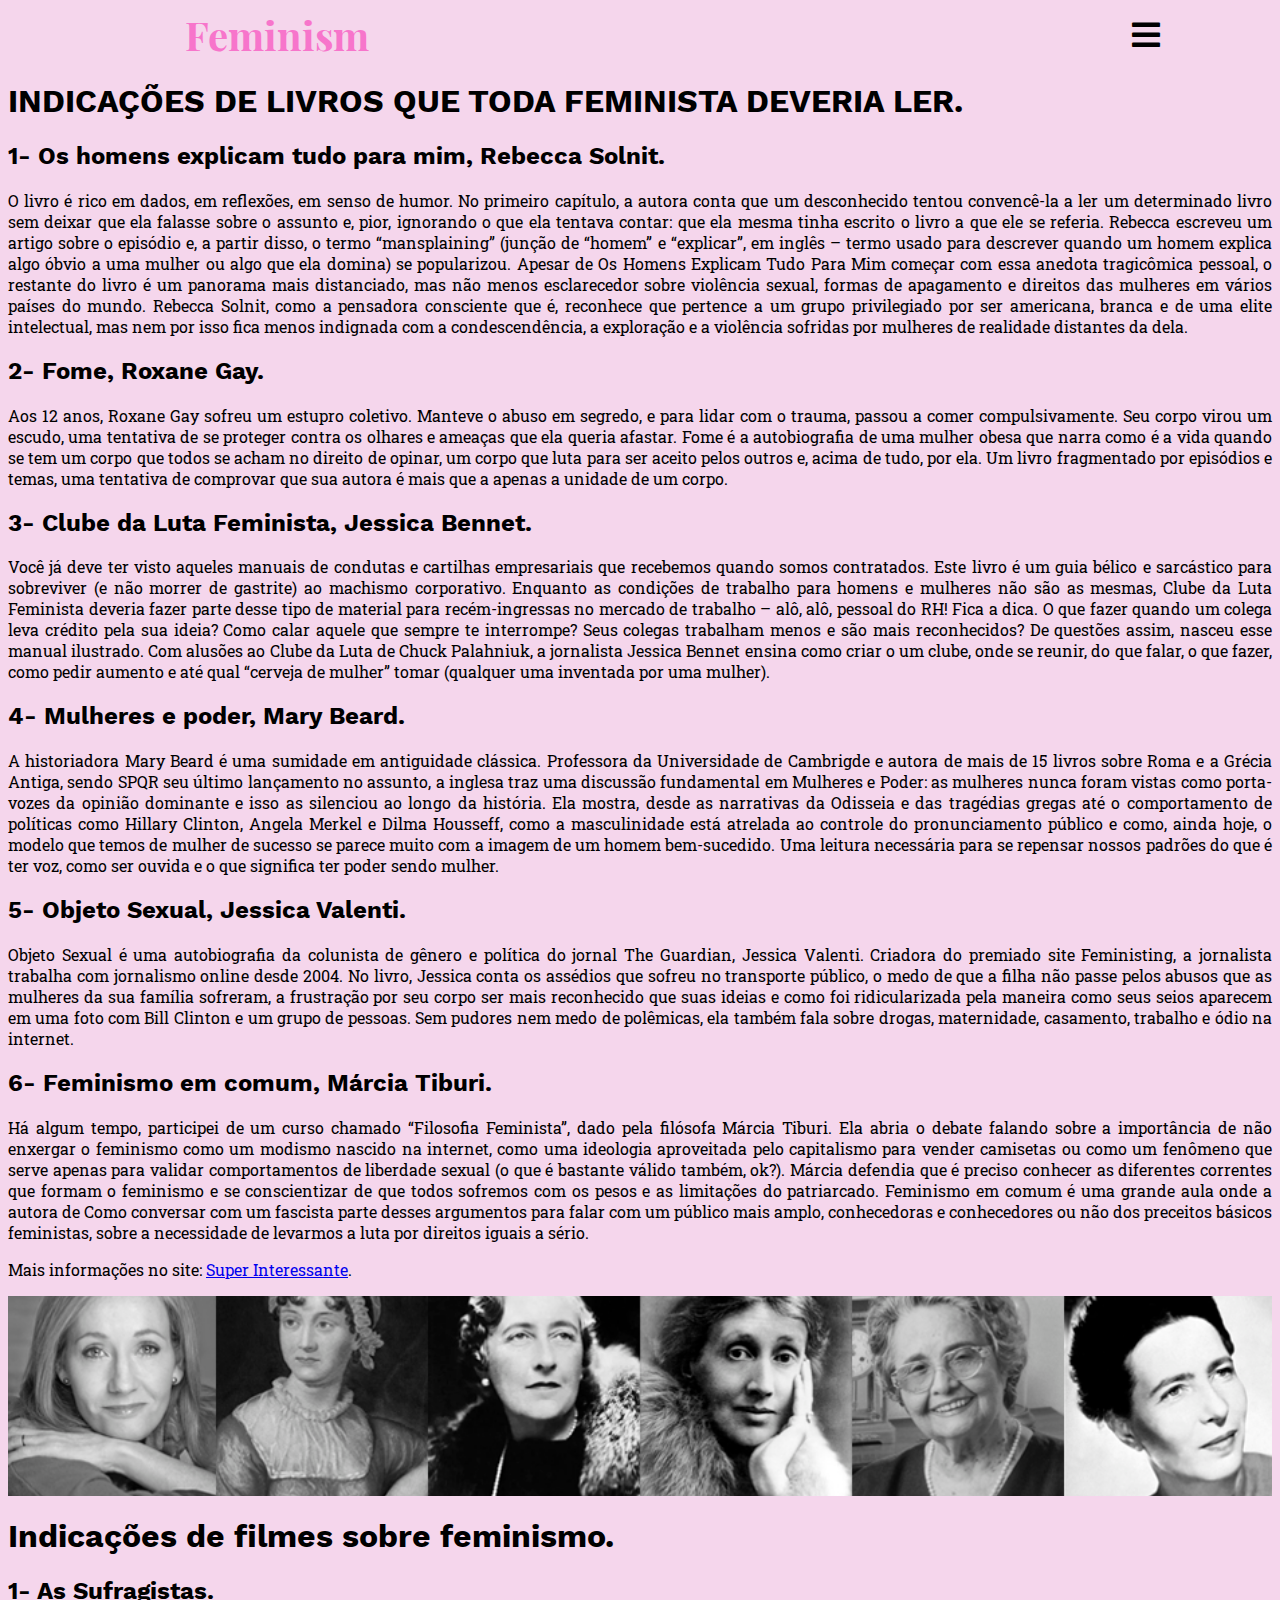
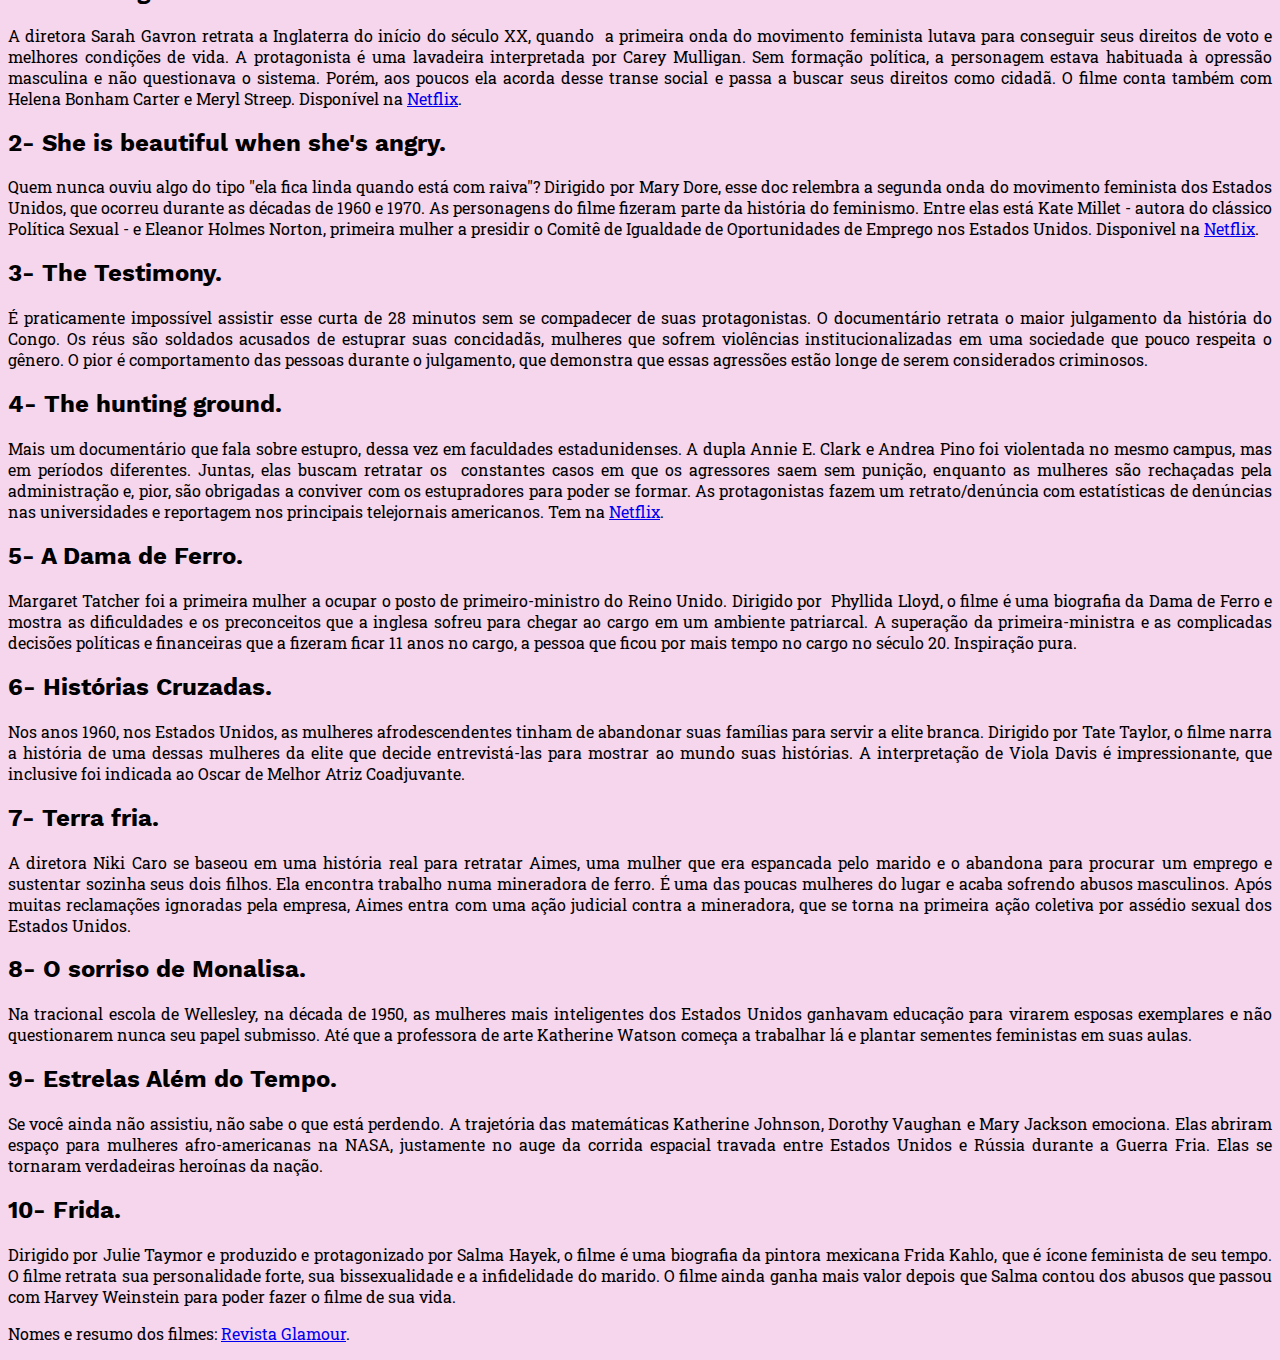
==== Indicações de leituras e filmes.html @ 11e47aba "Envio da página feminism" ====
<!doctype html>
<html lang="pt-br">
    <head> 
    <title>Feminism</title>
    <meta charset="utf-8">
    <meta name="viewport" content="width=device-width,initial-scale=1, user-scalable=no">
    <link rel="icon" href="assets/img/Icon.png">
    <link rel="stylesheet" href="assets/css/Style.css"> 
    <link rel="stylesheet" href="assets/css/all.css"> 
    </head>
    <body>
   <nav>
        <section id="feminism">
            <h1>Feminism</h1>
        </section>
        
        <section id= "efeito">
            <i class="fas fa-2x fa-bars"></i>
        </section>
    
        <section id="boton" class="i image">
            
            <a href="Index.html">Home</a>
            <a href="Sobre.html">Sobre</a>
            <a href="Indicações de leituras e filmes.html">Indicações de leituras e filmes</a> 
            <a href="Notícias.html">Notícias</a>
            <a href="perfis.html">Perfis que você deveria seguir</a>
        </section>
    </nav>
        
        
            

            <section id="textindicacao">
                <h1>INDICAÇÕES DE LIVROS QUE TODA FEMINISTA DEVERIA LER.</h1>
                <h2>
                    1- Os homens explicam tudo para mim, Rebecca Solnit.

                </h2>

                <p>O livro é rico em dados, em reflexões, em senso de humor. 
                    No primeiro capítulo, a autora conta que um desconhecido 
                    tentou convencê-la a ler um determinado livro sem deixar 
                    que ela falasse sobre o assunto e, pior, ignorando o que ela 
                    tentava contar: que ela mesma tinha escrito o livro a que ele
                    se referia. Rebecca escreveu um artigo sobre o episódio e, a 
                    partir disso, o termo “mansplaining” (junção de “homem” e 
                    “explicar”, em inglês – termo usado para descrever quando um 
                    homem explica algo óbvio a uma mulher ou algo que ela domina) 
                    se popularizou. Apesar de Os Homens Explicam Tudo Para Mim 
                    começar com essa anedota tragicômica pessoal, o restante do 
                    livro é um panorama mais distanciado, mas não menos esclarecedor 
                    sobre violência sexual, formas de apagamento e direitos das 
                    mulheres em vários países do mundo. Rebecca Solnit, como a pensadora 
                    consciente que é, reconhece que pertence a um grupo privilegiado por ser 
                    americana, branca e de uma elite intelectual, mas nem por isso fica menos 
                    indignada com a condescendência, a exploração e a violência sofridas por 
                    mulheres de realidade distantes da dela.
                </p>

             
                    <h2>
                       2- Fome, Roxane Gay.
                    </h2>
                    <p>
                        Aos 12 anos, Roxane Gay sofreu um estupro coletivo. Manteve o abuso
                         em segredo, e para lidar com o trauma, passou a comer compulsivamente. 
                         Seu corpo virou um escudo, uma tentativa de se proteger contra os olhares 
                         e ameaças que ela queria afastar. Fome é a autobiografia de uma mulher obesa 
                         que narra como é a vida quando se tem um corpo que todos se acham no direito 
                         de opinar, um corpo que luta para ser aceito pelos outros e, acima de tudo, 
                         por ela. Um livro fragmentado por episódios e temas, uma tentativa de 
                         comprovar que sua autora é mais que a apenas a unidade de um corpo.
                        
                    </p>

                    <h2>
                       3- Clube da Luta Feminista, Jessica Bennet.
                    </h2>
                    <p>
                        Você já deve ter visto aqueles manuais de condutas e cartilhas empresariais 
                        que recebemos quando somos contratados. Este livro é um guia bélico e sarcástico 
                        para sobreviver (e não morrer de gastrite) ao machismo corporativo. Enquanto 
                        as condições de trabalho para homens e mulheres não são as mesmas, Clube da 
                        Luta Feminista deveria fazer parte desse tipo de material para recém-ingressas 
                        no mercado de trabalho – alô, alô, pessoal do RH! Fica a dica. O que fazer quando
                         um colega leva crédito pela sua ideia? Como calar aquele que sempre te interrompe?
                          Seus colegas trabalham menos e são mais reconhecidos? De questões assim, nasceu 
                          esse manual ilustrado. Com alusões ao Clube da Luta de Chuck Palahniuk, a 
                          jornalista Jessica Bennet ensina como criar o um clube, onde se reunir, do 
                          que falar, o que fazer, como pedir aumento e até qual “cerveja de mulher” 
                          tomar (qualquer uma inventada por uma mulher).
                    </p>

                    <h2>
                        4- Mulheres e poder, Mary Beard.
                    </h2>
                    <p>
                        A historiadora Mary Beard é uma sumidade em antiguidade clássica. 
                        Professora da Universidade de Cambrigde e autora de mais de 15 livros sobre Roma 
                        e a Grécia Antiga, sendo SPQR seu último lançamento no assunto, a inglesa traz 
                        uma discussão fundamental em Mulheres e Poder: as mulheres nunca foram vistas como 
                        porta-vozes da opinião dominante e isso as silenciou ao longo da história. 
                        Ela mostra, desde as narrativas da Odisseia e das tragédias gregas até o comportamento 
                        de políticas como Hillary Clinton, Angela Merkel e Dilma Housseff, como a masculinidade 
                        está atrelada ao controle do pronunciamento público e como, ainda hoje, o modelo que 
                        temos de mulher de sucesso se parece muito com a imagem de um homem bem-sucedido. Uma 
                        leitura necessária para se repensar nossos padrões do que é ter voz, como ser ouvida e 
                        o que significa ter poder sendo mulher.
                    </p>

                    <h2>
                        5- Objeto Sexual, Jessica Valenti.
                    </h2>
                    <p>
                        Objeto Sexual é uma autobiografia da colunista de gênero e política do jornal The Guardian, 
                        Jessica Valenti. Criadora do premiado site Feministing, a jornalista trabalha com jornalismo 
                        online desde 2004. No livro, Jessica conta os assédios que sofreu no transporte público, 
                        o medo de que a filha não passe pelos abusos que as mulheres da sua família sofreram, a 
                        frustração por seu corpo ser mais reconhecido que suas ideias e como foi ridicularizada 
                        pela maneira como seus seios aparecem em uma foto com Bill Clinton e um grupo de pessoas. 
                        Sem pudores nem medo de polêmicas, ela também fala sobre drogas, maternidade, casamento, 
                        trabalho e ódio na internet.
                    </p>
                    <h2>
                        6- Feminismo em comum, Márcia Tiburi.
                    </h2>
                    <p>
                        Há algum tempo, participei de um curso chamado “Filosofia Feminista”, dado pela filósofa 
                        Márcia Tiburi. Ela abria o debate falando sobre a importância de não enxergar o feminismo 
                        como um modismo nascido na internet, como uma ideologia aproveitada pelo capitalismo para 
                        vender camisetas ou como um fenômeno que serve apenas para validar comportamentos de liberdade 
                        sexual (o que é bastante válido também, ok?). Márcia defendia que é preciso conhecer as 
                        diferentes correntes que formam o feminismo e se conscientizar de que todos sofremos com os 
                        pesos e as limitações do patriarcado. Feminismo em comum é uma grande aula onde a autora de 
                        Como conversar com um fascista parte desses argumentos para falar com um público mais amplo, 
                        conhecedoras e conhecedores ou não dos preceitos básicos feministas, sobre a necessidade de 
                        levarmos a luta por direitos iguais a sério.
                    </p>

                    <p>Mais informações no site:  
                        <a href="https://www.google.com.br/amp/s/super.abril.com.br/blog/literal/6-livros-atuais-que-toda-
                        feminista-deveria-ler/amp/ ">Super Interessante</a>.</p>
                

            </section>
            
            <section id="imgliteratura"> </section>

            <section id= "textfilmes">
                <h1>Indicações de filmes sobre feminismo.</h1>

                <h2>
                    1- As Sufragistas.
                </h2>
                <p>
                    A diretora Sarah Gavron retrata a Inglaterra do início do século XX, quando  
                    a primeira onda do movimento feminista lutava para conseguir seus direitos de 
                    voto e melhores condições de vida. A protagonista é uma lavadeira interpretada 
                    por Carey Mulligan. Sem formação política, a personagem estava habituada à 
                    opressão masculina e não questionava o sistema. Porém, aos poucos ela acorda 
                    desse transe social e passa a buscar seus direitos como cidadã. O filme conta 
                    também com Helena Bonham Carter e Meryl Streep. Disponível na
                    <a href="https://www.netflix.com/br/">Netflix</a>. 
                </p>
                <h2>2- She is beautiful when she's angry.</h2>
                <p>
                    Quem nunca ouviu algo do tipo "ela fica linda quando está com raiva"? Dirigido 
                    por Mary Dore, esse doc relembra a segunda onda do movimento feminista dos Estados 
                    Unidos, que ocorreu durante as décadas de 1960 e 1970. As personagens do filme 
                    fizeram parte da história do feminismo. Entre elas está Kate Millet - autora do 
                    clássico Política Sexual - e Eleanor Holmes Norton, primeira mulher a presidir o 
                    Comitê de Igualdade de Oportunidades de Emprego nos Estados Unidos.
                     Disponivel na <a href="https://www.netflix.com/br/">Netflix</a>.
                </p>
                <h2>
                    3- The Testimony.
                </h2>
                <p>
                    É praticamente impossível assistir esse curta de 28 minutos sem se compadecer 
                    de suas protagonistas. O documentário retrata o maior julgamento da história do 
                    Congo. Os réus são soldados acusados de estuprar suas concidadãs, mulheres que 
                    sofrem violências institucionalizadas em uma sociedade que pouco respeita o gênero. 
                    O pior é comportamento das pessoas durante o julgamento, que demonstra que essas 
                    agressões estão longe de serem considerados criminosos.
                </p>
                <h2>
                    4- The hunting ground.
                </h2>
                <p>
                    Mais um documentário que fala sobre estupro, dessa vez em faculdades estadunidenses. 
                    A dupla Annie E. Clark e Andrea Pino foi violentada no mesmo campus, mas em períodos 
                    diferentes. Juntas, elas buscam retratar os  constantes casos em que os agressores saem 
                    sem punição, enquanto as mulheres são rechaçadas pela administração e, pior, são obrigadas 
                    a conviver com os estupradores para poder se formar. As protagonistas fazem um retrato/denúncia 
                    com estatísticas de denúncias nas universidades e reportagem nos principais telejornais americanos. 
                    Tem na <a href="https://www.netflix.com/br/">Netflix</a>.
                </p>
                <h2>
                    5- A Dama de Ferro.
                </h2>
                <p>
                    Margaret Tatcher foi a primeira mulher a ocupar o posto de primeiro-ministro do Reino Unido. 
                    Dirigido por  Phyllida Lloyd, o filme é uma biografia da Dama de Ferro e mostra as dificuldades 
                    e os preconceitos que a inglesa sofreu para chegar ao cargo em um ambiente patriarcal. 
                    A superação da primeira-ministra e as complicadas decisões políticas e financeiras que a 
                    fizeram ficar 11 anos no cargo, a pessoa que ficou por mais tempo no cargo no século 20. 
                    Inspiração pura.
                </p>
                <h2>
                    6- Histórias Cruzadas.
                </h2>
                <p>
                    Nos anos 1960, nos Estados Unidos, as mulheres afrodescendentes tinham de abandonar suas 
                    famílias para servir a elite branca. Dirigido por Tate Taylor, o filme narra a história de 
                    uma dessas mulheres da elite que decide entrevistá-las para mostrar ao mundo suas histórias. 
                    A interpretação de Viola Davis é impressionante, que inclusive foi indicada ao Oscar de Melhor 
                    Atriz Coadjuvante.
                </p>
                <h2>
                    7- Terra fria.
                </h2>
                <p>
                    A diretora Niki Caro se baseou em uma história real para retratar Aimes, uma mulher que era 
                    espancada pelo marido e o abandona para procurar um emprego e sustentar sozinha seus dois filhos. 
                    Ela encontra trabalho numa mineradora de ferro. É uma das poucas mulheres do lugar e acaba 
                    sofrendo abusos masculinos. Após muitas reclamações ignoradas pela empresa, Aimes entra com 
                    uma ação judicial contra a mineradora, que se torna na primeira ação coletiva por assédio sexual 
                    dos Estados Unidos.
                </p>
                <h2>
                    8- O sorriso de Monalisa.
                </h2>
                <p>
                    Na tracional escola de Wellesley, na década de 1950, as mulheres mais inteligentes dos Estados 
                    Unidos ganhavam educação para virarem esposas exemplares e não questionarem nunca seu papel submisso. 
                    Até que a professora de arte Katherine Watson começa a trabalhar lá e plantar sementes feministas em 
                    suas aulas.
                </p>
                <h2>
                    9- Estrelas Além do Tempo.
                </h2>
                <p>
                    Se você ainda não assistiu, não sabe o que está perdendo. A trajetória das matemáticas Katherine 
                    Johnson, Dorothy Vaughan e Mary Jackson emociona. Elas abriram espaço para mulheres afro-americanas 
                    na NASA, justamente no auge da corrida espacial travada entre Estados Unidos e Rússia durante a Guerra 
                    Fria. Elas se tornaram verdadeiras heroínas da nação.
                </p>
                <h2>
                    10- Frida.
                </h2>
                <p>
                    Dirigido por Julie Taymor e produzido e protagonizado por Salma Hayek, o filme é uma biografia da 
                    pintora mexicana Frida Kahlo, que é ícone feminista de seu tempo. O filme retrata sua personalidade 
                    forte, sua bissexualidade e a infidelidade do marido. O filme ainda ganha mais valor depois que 
                    Salma contou dos abusos que passou com Harvey Weinstein para poder fazer o filme de sua vida.
                </p>
                <p>
                    Nomes e resumo dos filmes: 
                    <a href="https://www.google.com.br/amp/s/revistaglamour.globo.com/amp/Lifestyle/Cultura/noticia
                    /2018/03/10-filmes-que-voce-precisa-assistir-pra-aprender-mais-sobre-feminismo.html">Revista Glamour</a>.
                </p>




            </section>
    
    
    
    </body>
     <script src="js/script.js"></script>
          
          </html>
---- assets/css/Style.css ----
@font-face {
        font-family: 'Playfair Display';
        src: url('../font/PlayfairDisplay-VariableFont_wght.ttf');
    }
    @font-face {
        font-family: 'RobotoSlab';
        src: url('../font/RobotoSlab-VariableFont_wght.ttf');
    }
    @font-face {
        font-family: 'WorkSans';
        src: url('../font/WorkSans-VariableFont_wght.ttf');
    }

nav {
    display: flex;
    flex-wrap: wrap;
    
}
#feminism {
    width: 80%;
    text-align: center;
   
}
#feminism h1{
    width: 65%;
    text-align: center;
   
}

#efeito{
    justify-content: center;
    width: 20%;
    align-items: center;
    display: flex;
    
}

#feminism h1 {
    font-family: 'Playfair Display';
    color: rgb(247, 117, 203);
    font-size:2.5em;
    transition: color 2.0s;
    transition: font-size 2.0s;
    text-align: center;
    display: flex;
}
#feminism h1:hover{
    color: rgb(255, 255, 255);
    font-size: 2em;
}

#imgmenu{
    background-image: url(../img/imagem1.jpg);
    background-size: cover;
    background-position: center;
    padding: 100px 0px 100px 0px;
    margin: 5px 0px;
}
#imgmenu2{
    background-image: url(../img/imagem4.png);
    background-size: cover;
    background-position: center;
    padding: 100px 0px 100px 0px;
     margin: 5px 0px;
}
#imgmenu3{
    background-image: url(../img/imagem3.jpg);
    background-size: cover;
    background-position: center;
    padding: 100px 0px 100px 0px;
     margin: 5px 0px;
}
#imgliteratura{
     background-image: url(../img/mulheresliteratura.jpg);
    background-size: cover;
    background-position: center;
    padding: 100px 0px 100px 0px;
     margin: 5px 0px;
}
#harry{
    background-size: cover;
    background-position: center;
    padding: 100px 0px 100px 0px;
     margin: 5px 0px;
}

#feminism h1 {
    margin: 0 auto;
}

#boton{
    display: flex;
    flex-direction: column;

    justify-content: center;
    
    
    background-color: #FFF;
    margin: 3px auto;
    padding: 9px 0px;
    font-size: 1em;
    width: 100px;
    text-align: center; 

}

#boton a {
    display: block;
    border: 1px solid lightgrey;
    border-radius: 5px;
    padding: 10px 0px;
}

#mione{
    display: flex;
    background-color: #FFF;
    border: 1px solid lightgrey;
    border-radius: 5px;
    margin: 3px auto;
    padding: 9px 0px;
    font-size: 1em;
    width: 100px;
    text-align: center;
}
#blabla{
    display: block;
    background-color: #FFF;
    border: 1px solid lightgrey;
    border-radius: 5px;
    margin: 3px auto;
    padding: 9px 0px;
    font-size: 1em;
    width: 100px;
    text-align: center;
}



#imgnoticia{
    background-image: url(../img/imagem2.jpeg);
    background-size: cover;
    background-position: left;
    padding: 150px 0px 0px 150px;
    margin: 5px 0px;
}


#imgcuriosidade1{
    background-image: url(../img/imagemabacuriosidades.jpg);
    background-size: cover;
    background-position: left;
    padding: 150px 100px 100px 150px;
    margin: 5px 0px;
}
#textsobre{
    font-family: 'RobotoSlab';
    color: black;
    text-align: justify;
    
}
#textindicacao h1{
    font-family: 'WorkSans';
    color: black;
    text-align: left;
    font-size: 2.0;
}
#textindicacao h2{
    font-family: 'WorkSans';
    color: black;
    text-align: justify;
 
}
#textindicacao p{
    font-family: 'RobotoSlab';
    color: black;
    text-align: justify;
    font-size: 1.0 em;
}
#textfilmes{
    font-family: 'RobotoSlab';
    color: black;
    text-align: left;
}
#textfilmes h1{
    font-family: 'WorkSans';
    color: black;
    text-align: left;
    font-size: 2.0;
}
#textfilmes h2{
    font-family: 'WorkSans';
    color: black;
    text-align: justify;
}
#textfilmes p{
    font-family: 'RobotoSlab';
    color: black;
    text-align: justify;
    font-size: 1.0 em;
}

#textnoticias{
    font-family: 'RobotoSlab';
    color: black;
    text-align: left;
}
#textnoticias h1{
    font-family: 'WorkSans';
    color: black;
    text-align: left;
    font-size: 2.0;
}
#textnoticias h2{
    font-family: 'WorkSans';
    color: black;
    text-align: justify;
}
#textnoticias p{
    font-family: 'RobotoSlab';
    color: black;
    text-align: justify;
    font-size: 1.0 em;
}
#instagram h1{
    font-family: 'WorkSans';
    color: black;
    text-align: left;
    font-size: 2.0;
}
#instagram p{
    font-family: 'RobotoSlab';
    color: black;
    text-align: left;
    font-size: 1.0 em;
}

body{
    background-color: rgb(245, 214, 236);
}
#boton{
    width: 100%;
    background-color: rgb(245, 214, 236);    ;
    top: 103px;
    left: -100%;
    position: absolute;
    transition: 0.7s left ease;
}
.mostrar{
    left: 0px !important;
}
---- assets/css/all.css ----
.fa,
.fas,
.far,
.fal,
.fab {
  -moz-osx-font-smoothing: grayscale;
  -webkit-font-smoothing: antialiased;
  display: inline-block;
  font-style: normal;
  font-variant: normal;
  text-rendering: auto;
  line-height: 1; }

.fa-lg {
  font-size: 1.33333em;
  line-height: 0.75em;
  vertical-align: -.0667em; }

.fa-xs {
  font-size: .75em; }

.fa-sm {
  font-size: .875em; }

.fa-1x {
  font-size: 1em; }

.fa-2x {
  font-size: 2em; }

.fa-3x {
  font-size: 3em; }

.fa-4x {
  font-size: 4em; }

.fa-5x {
  font-size: 5em; }

.fa-6x {
  font-size: 6em; }

.fa-7x {
  font-size: 7em; }

.fa-8x {
  font-size: 8em; }

.fa-9x {
  font-size: 9em; }

.fa-10x {
  font-size: 10em; }

.fa-fw {
  text-align: center;
  width: 1.25em; }

.fa-ul {
  list-style-type: none;
  margin-left: 2.5em;
  padding-left: 0; }
  .fa-ul > li {
    position: relative; }

.fa-li {
  left: -2em;
  position: absolute;
  text-align: center;
  width: 2em;
  line-height: inherit; }

.fa-border {
  border: solid 0.08em #eee;
  border-radius: .1em;
  padding: .2em .25em .15em; }

.fa-pull-left {
  float: left; }

.fa-pull-right {
  float: right; }

.fa.fa-pull-left,
.fas.fa-pull-left,
.far.fa-pull-left,
.fal.fa-pull-left,
.fab.fa-pull-left {
  margin-right: .3em; }

.fa.fa-pull-right,
.fas.fa-pull-right,
.far.fa-pull-right,
.fal.fa-pull-right,
.fab.fa-pull-right {
  margin-left: .3em; }

.fa-spin {
  -webkit-animation: fa-spin 2s infinite linear;
          animation: fa-spin 2s infinite linear; }

.fa-pulse {
  -webkit-animation: fa-spin 1s infinite steps(8);
          animation: fa-spin 1s infinite steps(8); }

@-webkit-keyframes fa-spin {
  0% {
    -webkit-transform: rotate(0deg);
            transform: rotate(0deg); }
  100% {
    -webkit-transform: rotate(360deg);
            transform: rotate(360deg); } }

@keyframes fa-spin {
  0% {
    -webkit-transform: rotate(0deg);
            transform: rotate(0deg); }
  100% {
    -webkit-transform: rotate(360deg);
            transform: rotate(360deg); } }

.fa-rotate-90 {
  -ms-filter: "progid:DXImageTransform.Microsoft.BasicImage(rotation=1)";
  -webkit-transform: rotate(90deg);
          transform: rotate(90deg); }

.fa-rotate-180 {
  -ms-filter: "progid:DXImageTransform.Microsoft.BasicImage(rotation=2)";
  -webkit-transform: rotate(180deg);
          transform: rotate(180deg); }

.fa-rotate-270 {
  -ms-filter: "progid:DXImageTransform.Microsoft.BasicImage(rotation=3)";
  -webkit-transform: rotate(270deg);
          transform: rotate(270deg); }

.fa-flip-horizontal {
  -ms-filter: "progid:DXImageTransform.Microsoft.BasicImage(rotation=0, mirror=1)";
  -webkit-transform: scale(-1, 1);
          transform: scale(-1, 1); }

.fa-flip-vertical {
  -ms-filter: "progid:DXImageTransform.Microsoft.BasicImage(rotation=2, mirror=1)";
  -webkit-transform: scale(1, -1);
          transform: scale(1, -1); }

.fa-flip-both, .fa-flip-horizontal.fa-flip-vertical {
  -ms-filter: "progid:DXImageTransform.Microsoft.BasicImage(rotation=2, mirror=1)";
  -webkit-transform: scale(-1, -1);
          transform: scale(-1, -1); }

:root .fa-rotate-90,
:root .fa-rotate-180,
:root .fa-rotate-270,
:root .fa-flip-horizontal,
:root .fa-flip-vertical,
:root .fa-flip-both {
  -webkit-filter: none;
          filter: none; }

.fa-stack {
  display: inline-block;
  height: 2em;
  line-height: 2em;
  position: relative;
  vertical-align: middle;
  width: 2.5em; }

.fa-stack-1x,
.fa-stack-2x {
  left: 0;
  position: absolute;
  text-align: center;
  width: 100%; }

.fa-stack-1x {
  line-height: inherit; }

.fa-stack-2x {
  font-size: 2em; }

.fa-inverse {
  color: #fff; }

/* Font Awesome uses the Unicode Private Use Area (PUA) to ensure screen
readers do not read off random characters that represent icons */
.fa-500px:before {
  content: "\f26e"; }

.fa-accessible-icon:before {
  content: "\f368"; }

.fa-accusoft:before {
  content: "\f369"; }

.fa-acquisitions-incorporated:before {
  content: "\f6af"; }

.fa-ad:before {
  content: "\f641"; }

.fa-address-book:before {
  content: "\f2b9"; }

.fa-address-card:before {
  content: "\f2bb"; }

.fa-adjust:before {
  content: "\f042"; }

.fa-adn:before {
  content: "\f170"; }

.fa-adobe:before {
  content: "\f778"; }

.fa-adversal:before {
  content: "\f36a"; }

.fa-affiliatetheme:before {
  content: "\f36b"; }

.fa-air-freshener:before {
  content: "\f5d0"; }

.fa-algolia:before {
  content: "\f36c"; }

.fa-align-center:before {
  content: "\f037"; }

.fa-align-justify:before {
  content: "\f039"; }

.fa-align-left:before {
  content: "\f036"; }

.fa-align-right:before {
  content: "\f038"; }

.fa-alipay:before {
  content: "\f642"; }

.fa-allergies:before {
  content: "\f461"; }

.fa-amazon:before {
  content: "\f270"; }

.fa-amazon-pay:before {
  content: "\f42c"; }

.fa-ambulance:before {
  content: "\f0f9"; }

.fa-american-sign-language-interpreting:before {
  content: "\f2a3"; }

.fa-amilia:before {
  content: "\f36d"; }

.fa-anchor:before {
  content: "\f13d"; }

.fa-android:before {
  content: "\f17b"; }

.fa-angellist:before {
  content: "\f209"; }

.fa-angle-double-down:before {
  content: "\f103"; }

.fa-angle-double-left:before {
  content: "\f100"; }

.fa-angle-double-right:before {
  content: "\f101"; }

.fa-angle-double-up:before {
  content: "\f102"; }

.fa-angle-down:before {
  content: "\f107"; }

.fa-angle-left:before {
  content: "\f104"; }

.fa-angle-right:before {
  content: "\f105"; }

.fa-angle-up:before {
  content: "\f106"; }

.fa-angry:before {
  content: "\f556"; }

.fa-angrycreative:before {
  content: "\f36e"; }

.fa-angular:before {
  content: "\f420"; }

.fa-ankh:before {
  content: "\f644"; }

.fa-app-store:before {
  content: "\f36f"; }

.fa-app-store-ios:before {
  content: "\f370"; }

.fa-apper:before {
  content: "\f371"; }

.fa-apple:before {
  content: "\f179"; }

.fa-apple-alt:before {
  content: "\f5d1"; }

.fa-apple-pay:before {
  content: "\f415"; }

.fa-archive:before {
  content: "\f187"; }

.fa-archway:before {
  content: "\f557"; }

.fa-arrow-alt-circle-down:before {
  content: "\f358"; }

.fa-arrow-alt-circle-left:before {
  content: "\f359"; }

.fa-arrow-alt-circle-right:before {
  content: "\f35a"; }

.fa-arrow-alt-circle-up:before {
  content: "\f35b"; }

.fa-arrow-circle-down:before {
  content: "\f0ab"; }

.fa-arrow-circle-left:before {
  content: "\f0a8"; }

.fa-arrow-circle-right:before {
  content: "\f0a9"; }

.fa-arrow-circle-up:before {
  content: "\f0aa"; }

.fa-arrow-down:before {
  content: "\f063"; }

.fa-arrow-left:before {
  content: "\f060"; }

.fa-arrow-right:before {
  content: "\f061"; }

.fa-arrow-up:before {
  content: "\f062"; }

.fa-arrows-alt:before {
  content: "\f0b2"; }

.fa-arrows-alt-h:before {
  content: "\f337"; }

.fa-arrows-alt-v:before {
  content: "\f338"; }

.fa-artstation:before {
  content: "\f77a"; }

.fa-assistive-listening-systems:before {
  content: "\f2a2"; }

.fa-asterisk:before {
  content: "\f069"; }

.fa-asymmetrik:before {
  content: "\f372"; }

.fa-at:before {
  content: "\f1fa"; }

.fa-atlas:before {
  content: "\f558"; }

.fa-atlassian:before {
  content: "\f77b"; }

.fa-atom:before {
  content: "\f5d2"; }

.fa-audible:before {
  content: "\f373"; }

.fa-audio-description:before {
  content: "\f29e"; }

.fa-autoprefixer:before {
  content: "\f41c"; }

.fa-avianex:before {
  content: "\f374"; }

.fa-aviato:before {
  content: "\f421"; }

.fa-award:before {
  content: "\f559"; }

.fa-aws:before {
  content: "\f375"; }

.fa-baby:before {
  content: "\f77c"; }

.fa-baby-carriage:before {
  content: "\f77d"; }

.fa-backspace:before {
  content: "\f55a"; }

.fa-backward:before {
  content: "\f04a"; }

.fa-bacon:before {
  content: "\f7e5"; }

.fa-balance-scale:before {
  content: "\f24e"; }

.fa-ban:before {
  content: "\f05e"; }

.fa-band-aid:before {
  content: "\f462"; }

.fa-bandcamp:before {
  content: "\f2d5"; }

.fa-barcode:before {
  content: "\f02a"; }

.fa-bars:before {
  content: "\f0c9"; }

.fa-baseball-ball:before {
  content: "\f433"; }

.fa-basketball-ball:before {
  content: "\f434"; }

.fa-bath:before {
  content: "\f2cd"; }

.fa-battery-empty:before {
  content: "\f244"; }

.fa-battery-full:before {
  content: "\f240"; }

.fa-battery-half:before {
  content: "\f242"; }

.fa-battery-quarter:before {
  content: "\f243"; }

.fa-battery-three-quarters:before {
  content: "\f241"; }

.fa-bed:before {
  content: "\f236"; }

.fa-beer:before {
  content: "\f0fc"; }

.fa-behance:before {
  content: "\f1b4"; }

.fa-behance-square:before {
  content: "\f1b5"; }

.fa-bell:before {
  content: "\f0f3"; }

.fa-bell-slash:before {
  content: "\f1f6"; }

.fa-bezier-curve:before {
  content: "\f55b"; }

.fa-bible:before {
  content: "\f647"; }

.fa-bicycle:before {
  content: "\f206"; }

.fa-bimobject:before {
  content: "\f378"; }

.fa-binoculars:before {
  content: "\f1e5"; }

.fa-biohazard:before {
  content: "\f780"; }

.fa-birthday-cake:before {
  content: "\f1fd"; }

.fa-bitbucket:before {
  content: "\f171"; }

.fa-bitcoin:before {
  content: "\f379"; }

.fa-bity:before {
  content: "\f37a"; }

.fa-black-tie:before {
  content: "\f27e"; }

.fa-blackberry:before {
  content: "\f37b"; }

.fa-blender:before {
  content: "\f517"; }

.fa-blender-phone:before {
  content: "\f6b6"; }

.fa-blind:before {
  content: "\f29d"; }

.fa-blog:before {
  content: "\f781"; }

.fa-blogger:before {
  content: "\f37c"; }

.fa-blogger-b:before {
  content: "\f37d"; }

.fa-bluetooth:before {
  content: "\f293"; }

.fa-bluetooth-b:before {
  content: "\f294"; }

.fa-bold:before {
  content: "\f032"; }

.fa-bolt:before {
  content: "\f0e7"; }

.fa-bomb:before {
  content: "\f1e2"; }

.fa-bone:before {
  content: "\f5d7"; }

.fa-bong:before {
  content: "\f55c"; }

.fa-book:before {
  content: "\f02d"; }

.fa-book-dead:before {
  content: "\f6b7"; }

.fa-book-medical:before {
  content: "\f7e6"; }

.fa-book-open:before {
  content: "\f518"; }

.fa-book-reader:before {
  content: "\f5da"; }

.fa-bookmark:before {
  content: "\f02e"; }

.fa-bowling-ball:before {
  content: "\f436"; }

.fa-box:before {
  content: "\f466"; }

.fa-box-open:before {
  content: "\f49e"; }

.fa-boxes:before {
  content: "\f468"; }

.fa-braille:before {
  content: "\f2a1"; }

.fa-brain:before {
  content: "\f5dc"; }

.fa-bread-slice:before {
  content: "\f7ec"; }

.fa-briefcase:before {
  content: "\f0b1"; }

.fa-briefcase-medical:before {
  content: "\f469"; }

.fa-broadcast-tower:before {
  content: "\f519"; }

.fa-broom:before {
  content: "\f51a"; }

.fa-brush:before {
  content: "\f55d"; }

.fa-btc:before {
  content: "\f15a"; }

.fa-bug:before {
  content: "\f188"; }

.fa-building:before {
  content: "\f1ad"; }

.fa-bullhorn:before {
  content: "\f0a1"; }

.fa-bullseye:before {
  content: "\f140"; }

.fa-burn:before {
  content: "\f46a"; }

.fa-buromobelexperte:before {
  content: "\f37f"; }

.fa-bus:before {
  content: "\f207"; }

.fa-bus-alt:before {
  content: "\f55e"; }

.fa-business-time:before {
  content: "\f64a"; }

.fa-buysellads:before {
  content: "\f20d"; }

.fa-calculator:before {
  content: "\f1ec"; }

.fa-calendar:before {
  content: "\f133"; }

.fa-calendar-alt:before {
  content: "\f073"; }

.fa-calendar-check:before {
  content: "\f274"; }

.fa-calendar-day:before {
  content: "\f783"; }

.fa-calendar-minus:before {
  content: "\f272"; }

.fa-calendar-plus:before {
  content: "\f271"; }

.fa-calendar-times:before {
  content: "\f273"; }

.fa-calendar-week:before {
  content: "\f784"; }

.fa-camera:before {
  content: "\f030"; }

.fa-camera-retro:before {
  content: "\f083"; }

.fa-campground:before {
  content: "\f6bb"; }

.fa-canadian-maple-leaf:before {
  content: "\f785"; }

.fa-candy-cane:before {
  content: "\f786"; }

.fa-cannabis:before {
  content: "\f55f"; }

.fa-capsules:before {
  content: "\f46b"; }

.fa-car:before {
  content: "\f1b9"; }

.fa-car-alt:before {
  content: "\f5de"; }

.fa-car-battery:before {
  content: "\f5df"; }

.fa-car-crash:before {
  content: "\f5e1"; }

.fa-car-side:before {
  content: "\f5e4"; }

.fa-caret-down:before {
  content: "\f0d7"; }

.fa-caret-left:before {
  content: "\f0d9"; }

.fa-caret-right:before {
  content: "\f0da"; }

.fa-caret-square-down:before {
  content: "\f150"; }

.fa-caret-square-left:before {
  content: "\f191"; }

.fa-caret-square-right:before {
  content: "\f152"; }

.fa-caret-square-up:before {
  content: "\f151"; }

.fa-caret-up:before {
  content: "\f0d8"; }

.fa-carrot:before {
  content: "\f787"; }

.fa-cart-arrow-down:before {
  content: "\f218"; }

.fa-cart-plus:before {
  content: "\f217"; }

.fa-cash-register:before {
  content: "\f788"; }

.fa-cat:before {
  content: "\f6be"; }

.fa-cc-amazon-pay:before {
  content: "\f42d"; }

.fa-cc-amex:before {
  content: "\f1f3"; }

.fa-cc-apple-pay:before {
  content: "\f416"; }

.fa-cc-diners-club:before {
  content: "\f24c"; }

.fa-cc-discover:before {
  content: "\f1f2"; }

.fa-cc-jcb:before {
  content: "\f24b"; }

.fa-cc-mastercard:before {
  content: "\f1f1"; }

.fa-cc-paypal:before {
  content: "\f1f4"; }

.fa-cc-stripe:before {
  content: "\f1f5"; }

.fa-cc-visa:before {
  content: "\f1f0"; }

.fa-centercode:before {
  content: "\f380"; }

.fa-centos:before {
  content: "\f789"; }

.fa-certificate:before {
  content: "\f0a3"; }

.fa-chair:before {
  content: "\f6c0"; }

.fa-chalkboard:before {
  content: "\f51b"; }

.fa-chalkboard-teacher:before {
  content: "\f51c"; }

.fa-charging-station:before {
  content: "\f5e7"; }

.fa-chart-area:before {
  content: "\f1fe"; }

.fa-chart-bar:before {
  content: "\f080"; }

.fa-chart-line:before {
  content: "\f201"; }

.fa-chart-pie:before {
  content: "\f200"; }

.fa-check:before {
  content: "\f00c"; }

.fa-check-circle:before {
  content: "\f058"; }

.fa-check-double:before {
  content: "\f560"; }

.fa-check-square:before {
  content: "\f14a"; }

.fa-cheese:before {
  content: "\f7ef"; }

.fa-chess:before {
  content: "\f439"; }

.fa-chess-bishop:before {
  content: "\f43a"; }

.fa-chess-board:before {
  content: "\f43c"; }

.fa-chess-king:before {
  content: "\f43f"; }

.fa-chess-knight:before {
  content: "\f441"; }

.fa-chess-pawn:before {
  content: "\f443"; }

.fa-chess-queen:before {
  content: "\f445"; }

.fa-chess-rook:before {
  content: "\f447"; }

.fa-chevron-circle-down:before {
  content: "\f13a"; }

.fa-chevron-circle-left:before {
  content: "\f137"; }

.fa-chevron-circle-right:before {
  content: "\f138"; }

.fa-chevron-circle-up:before {
  content: "\f139"; }

.fa-chevron-down:before {
  content: "\f078"; }

.fa-chevron-left:before {
  content: "\f053"; }

.fa-chevron-right:before {
  content: "\f054"; }

.fa-chevron-up:before {
  content: "\f077"; }

.fa-child:before {
  content: "\f1ae"; }

.fa-chrome:before {
  content: "\f268"; }

.fa-church:before {
  content: "\f51d"; }

.fa-circle:before {
  content: "\f111"; }

.fa-circle-notch:before {
  content: "\f1ce"; }

.fa-city:before {
  content: "\f64f"; }

.fa-clinic-medical:before {
  content: "\f7f2"; }

.fa-clipboard:before {
  content: "\f328"; }

.fa-clipboard-check:before {
  content: "\f46c"; }

.fa-clipboard-list:before {
  content: "\f46d"; }

.fa-clock:before {
  content: "\f017"; }

.fa-clone:before {
  content: "\f24d"; }

.fa-closed-captioning:before {
  content: "\f20a"; }

.fa-cloud:before {
  content: "\f0c2"; }

.fa-cloud-download-alt:before {
  content: "\f381"; }

.fa-cloud-meatball:before {
  content: "\f73b"; }

.fa-cloud-moon:before {
  content: "\f6c3"; }

.fa-cloud-moon-rain:before {
  content: "\f73c"; }

.fa-cloud-rain:before {
  content: "\f73d"; }

.fa-cloud-showers-heavy:before {
  content: "\f740"; }

.fa-cloud-sun:before {
  content: "\f6c4"; }

.fa-cloud-sun-rain:before {
  content: "\f743"; }

.fa-cloud-upload-alt:before {
  content: "\f382"; }

.fa-cloudscale:before {
  content: "\f383"; }

.fa-cloudsmith:before {
  content: "\f384"; }

.fa-cloudversify:before {
  content: "\f385"; }

.fa-cocktail:before {
  content: "\f561"; }

.fa-code:before {
  content: "\f121"; }

.fa-code-branch:before {
  content: "\f126"; }

.fa-codepen:before {
  content: "\f1cb"; }

.fa-codiepie:before {
  content: "\f284"; }

.fa-coffee:before {
  content: "\f0f4"; }

.fa-cog:before {
  content: "\f013"; }

.fa-cogs:before {
  content: "\f085"; }

.fa-coins:before {
  content: "\f51e"; }

.fa-columns:before {
  content: "\f0db"; }

.fa-comment:before {
  content: "\f075"; }

.fa-comment-alt:before {
  content: "\f27a"; }

.fa-comment-dollar:before {
  content: "\f651"; }

.fa-comment-dots:before {
  content: "\f4ad"; }

.fa-comment-medical:before {
  content: "\f7f5"; }

.fa-comment-slash:before {
  content: "\f4b3"; }

.fa-comments:before {
  content: "\f086"; }

.fa-comments-dollar:before {
  content: "\f653"; }

.fa-compact-disc:before {
  content: "\f51f"; }

.fa-compass:before {
  content: "\f14e"; }

.fa-compress:before {
  content: "\f066"; }

.fa-compress-arrows-alt:before {
  content: "\f78c"; }

.fa-concierge-bell:before {
  content: "\f562"; }

.fa-confluence:before {
  content: "\f78d"; }

.fa-connectdevelop:before {
  content: "\f20e"; }

.fa-contao:before {
  content: "\f26d"; }

.fa-cookie:before {
  content: "\f563"; }

.fa-cookie-bite:before {
  content: "\f564"; }

.fa-copy:before {
  content: "\f0c5"; }

.fa-copyright:before {
  content: "\f1f9"; }

.fa-couch:before {
  content: "\f4b8"; }

.fa-cpanel:before {
  content: "\f388"; }

.fa-creative-commons:before {
  content: "\f25e"; }

.fa-creative-commons-by:before {
  content: "\f4e7"; }

.fa-creative-commons-nc:before {
  content: "\f4e8"; }

.fa-creative-commons-nc-eu:before {
  content: "\f4e9"; }

.fa-creative-commons-nc-jp:before {
  content: "\f4ea"; }

.fa-creative-commons-nd:before {
  content: "\f4eb"; }

.fa-creative-commons-pd:before {
  content: "\f4ec"; }

.fa-creative-commons-pd-alt:before {
  content: "\f4ed"; }

.fa-creative-commons-remix:before {
  content: "\f4ee"; }

.fa-creative-commons-sa:before {
  content: "\f4ef"; }

.fa-creative-commons-sampling:before {
  content: "\f4f0"; }

.fa-creative-commons-sampling-plus:before {
  content: "\f4f1"; }

.fa-creative-commons-share:before {
  content: "\f4f2"; }

.fa-creative-commons-zero:before {
  content: "\f4f3"; }

.fa-credit-card:before {
  content: "\f09d"; }

.fa-critical-role:before {
  content: "\f6c9"; }

.fa-crop:before {
  content: "\f125"; }

.fa-crop-alt:before {
  content: "\f565"; }

.fa-cross:before {
  content: "\f654"; }

.fa-crosshairs:before {
  content: "\f05b"; }

.fa-crow:before {
  content: "\f520"; }

.fa-crown:before {
  content: "\f521"; }

.fa-crutch:before {
  content: "\f7f7"; }

.fa-css3:before {
  content: "\f13c"; }

.fa-css3-alt:before {
  content: "\f38b"; }

.fa-cube:before {
  content: "\f1b2"; }

.fa-cubes:before {
  content: "\f1b3"; }

.fa-cut:before {
  content: "\f0c4"; }

.fa-cuttlefish:before {
  content: "\f38c"; }

.fa-d-and-d:before {
  content: "\f38d"; }

.fa-d-and-d-beyond:before {
  content: "\f6ca"; }

.fa-dashcube:before {
  content: "\f210"; }

.fa-database:before {
  content: "\f1c0"; }

.fa-deaf:before {
  content: "\f2a4"; }

.fa-delicious:before {
  content: "\f1a5"; }

.fa-democrat:before {
  content: "\f747"; }

.fa-deploydog:before {
  content: "\f38e"; }

.fa-deskpro:before {
  content: "\f38f"; }

.fa-desktop:before {
  content: "\f108"; }

.fa-dev:before {
  content: "\f6cc"; }

.fa-deviantart:before {
  content: "\f1bd"; }

.fa-dharmachakra:before {
  content: "\f655"; }

.fa-dhl:before {
  content: "\f790"; }

.fa-diagnoses:before {
  content: "\f470"; }

.fa-diaspora:before {
  content: "\f791"; }

.fa-dice:before {
  content: "\f522"; }

.fa-dice-d20:before {
  content: "\f6cf"; }

.fa-dice-d6:before {
  content: "\f6d1"; }

.fa-dice-five:before {
  content: "\f523"; }

.fa-dice-four:before {
  content: "\f524"; }

.fa-dice-one:before {
  content: "\f525"; }

.fa-dice-six:before {
  content: "\f526"; }

.fa-dice-three:before {
  content: "\f527"; }

.fa-dice-two:before {
  content: "\f528"; }

.fa-digg:before {
  content: "\f1a6"; }

.fa-digital-ocean:before {
  content: "\f391"; }

.fa-digital-tachograph:before {
  content: "\f566"; }

.fa-directions:before {
  content: "\f5eb"; }

.fa-discord:before {
  content: "\f392"; }

.fa-discourse:before {
  content: "\f393"; }

.fa-divide:before {
  content: "\f529"; }

.fa-dizzy:before {
  content: "\f567"; }

.fa-dna:before {
  content: "\f471"; }

.fa-dochub:before {
  content: "\f394"; }

.fa-docker:before {
  content: "\f395"; }

.fa-dog:before {
  content: "\f6d3"; }

.fa-dollar-sign:before {
  content: "\f155"; }

.fa-dolly:before {
  content: "\f472"; }

.fa-dolly-flatbed:before {
  content: "\f474"; }

.fa-donate:before {
  content: "\f4b9"; }

.fa-door-closed:before {
  content: "\f52a"; }

.fa-door-open:before {
  content: "\f52b"; }

.fa-dot-circle:before {
  content: "\f192"; }

.fa-dove:before {
  content: "\f4ba"; }

.fa-download:before {
  content: "\f019"; }

.fa-draft2digital:before {
  content: "\f396"; }

.fa-drafting-compass:before {
  content: "\f568"; }

.fa-dragon:before {
  content: "\f6d5"; }

.fa-draw-polygon:before {
  content: "\f5ee"; }

.fa-dribbble:before {
  content: "\f17d"; }

.fa-dribbble-square:before {
  content: "\f397"; }

.fa-dropbox:before {
  content: "\f16b"; }

.fa-drum:before {
  content: "\f569"; }

.fa-drum-steelpan:before {
  content: "\f56a"; }

.fa-drumstick-bite:before {
  content: "\f6d7"; }

.fa-drupal:before {
  content: "\f1a9"; }

.fa-dumbbell:before {
  content: "\f44b"; }

.fa-dumpster:before {
  content: "\f793"; }

.fa-dumpster-fire:before {
  content: "\f794"; }

.fa-dungeon:before {
  content: "\f6d9"; }

.fa-dyalog:before {
  content: "\f399"; }

.fa-earlybirds:before {
  content: "\f39a"; }

.fa-ebay:before {
  content: "\f4f4"; }

.fa-edge:before {
  content: "\f282"; }

.fa-edit:before {
  content: "\f044"; }

.fa-egg:before {
  content: "\f7fb"; }

.fa-eject:before {
  content: "\f052"; }

.fa-elementor:before {
  content: "\f430"; }

.fa-ellipsis-h:before {
  content: "\f141"; }

.fa-ellipsis-v:before {
  content: "\f142"; }

.fa-ello:before {
  content: "\f5f1"; }

.fa-ember:before {
  content: "\f423"; }

.fa-empire:before {
  content: "\f1d1"; }

.fa-envelope:before {
  content: "\f0e0"; }

.fa-envelope-open:before {
  content: "\f2b6"; }

.fa-envelope-open-text:before {
  content: "\f658"; }

.fa-envelope-square:before {
  content: "\f199"; }

.fa-envira:before {
  content: "\f299"; }

.fa-equals:before {
  content: "\f52c"; }

.fa-eraser:before {
  content: "\f12d"; }

.fa-erlang:before {
  content: "\f39d"; }

.fa-ethereum:before {
  content: "\f42e"; }

.fa-ethernet:before {
  content: "\f796"; }

.fa-etsy:before {
  content: "\f2d7"; }

.fa-euro-sign:before {
  content: "\f153"; }

.fa-exchange-alt:before {
  content: "\f362"; }

.fa-exclamation:before {
  content: "\f12a"; }

.fa-exclamation-circle:before {
  content: "\f06a"; }

.fa-exclamation-triangle:before {
  content: "\f071"; }

.fa-expand:before {
  content: "\f065"; }

.fa-expand-arrows-alt:before {
  content: "\f31e"; }

.fa-expeditedssl:before {
  content: "\f23e"; }

.fa-external-link-alt:before {
  content: "\f35d"; }

.fa-external-link-square-alt:before {
  content: "\f360"; }

.fa-eye:before {
  content: "\f06e"; }

.fa-eye-dropper:before {
  content: "\f1fb"; }

.fa-eye-slash:before {
  content: "\f070"; }

.fa-facebook:before {
  content: "\f09a"; }

.fa-facebook-f:before {
  content: "\f39e"; }

.fa-facebook-messenger:before {
  content: "\f39f"; }

.fa-facebook-square:before {
  content: "\f082"; }

.fa-fantasy-flight-games:before {
  content: "\f6dc"; }

.fa-fast-backward:before {
  content: "\f049"; }

.fa-fast-forward:before {
  content: "\f050"; }

.fa-fax:before {
  content: "\f1ac"; }

.fa-feather:before {
  content: "\f52d"; }

.fa-feather-alt:before {
  content: "\f56b"; }

.fa-fedex:before {
  content: "\f797"; }

.fa-fedora:before {
  content: "\f798"; }

.fa-female:before {
  content: "\f182"; }

.fa-fighter-jet:before {
  content: "\f0fb"; }

.fa-figma:before {
  content: "\f799"; }

.fa-file:before {
  content: "\f15b"; }

.fa-file-alt:before {
  content: "\f15c"; }

.fa-file-archive:before {
  content: "\f1c6"; }

.fa-file-audio:before {
  content: "\f1c7"; }

.fa-file-code:before {
  content: "\f1c9"; }

.fa-file-contract:before {
  content: "\f56c"; }

.fa-file-csv:before {
  content: "\f6dd"; }

.fa-file-download:before {
  content: "\f56d"; }

.fa-file-excel:before {
  content: "\f1c3"; }

.fa-file-export:before {
  content: "\f56e"; }

.fa-file-image:before {
  content: "\f1c5"; }

.fa-file-import:before {
  content: "\f56f"; }

.fa-file-invoice:before {
  content: "\f570"; }

.fa-file-invoice-dollar:before {
  content: "\f571"; }

.fa-file-medical:before {
  content: "\f477"; }

.fa-file-medical-alt:before {
  content: "\f478"; }

.fa-file-pdf:before {
  content: "\f1c1"; }

.fa-file-powerpoint:before {
  content: "\f1c4"; }

.fa-file-prescription:before {
  content: "\f572"; }

.fa-file-signature:before {
  content: "\f573"; }

.fa-file-upload:before {
  content: "\f574"; }

.fa-file-video:before {
  content: "\f1c8"; }

.fa-file-word:before {
  content: "\f1c2"; }

.fa-fill:before {
  content: "\f575"; }

.fa-fill-drip:before {
  content: "\f576"; }

.fa-film:before {
  content: "\f008"; }

.fa-filter:before {
  content: "\f0b0"; }

.fa-fingerprint:before {
  content: "\f577"; }

.fa-fire:before {
  content: "\f06d"; }

.fa-fire-alt:before {
  content: "\f7e4"; }

.fa-fire-extinguisher:before {
  content: "\f134"; }

.fa-firefox:before {
  content: "\f269"; }

.fa-first-aid:before {
  content: "\f479"; }

.fa-first-order:before {
  content: "\f2b0"; }

.fa-first-order-alt:before {
  content: "\f50a"; }

.fa-firstdraft:before {
  content: "\f3a1"; }

.fa-fish:before {
  content: "\f578"; }

.fa-fist-raised:before {
  content: "\f6de"; }

.fa-flag:before {
  content: "\f024"; }

.fa-flag-checkered:before {
  content: "\f11e"; }

.fa-flag-usa:before {
  content: "\f74d"; }

.fa-flask:before {
  content: "\f0c3"; }

.fa-flickr:before {
  content: "\f16e"; }

.fa-flipboard:before {
  content: "\f44d"; }

.fa-flushed:before {
  content: "\f579"; }

.fa-fly:before {
  content: "\f417"; }

.fa-folder:before {
  content: "\f07b"; }

.fa-folder-minus:before {
  content: "\f65d"; }

.fa-folder-open:before {
  content: "\f07c"; }

.fa-folder-plus:before {
  content: "\f65e"; }

.fa-font:before {
  content: "\f031"; }

.fa-font-awesome:before {
  content: "\f2b4"; }

.fa-font-awesome-alt:before {
  content: "\f35c"; }

.fa-font-awesome-flag:before {
  content: "\f425"; }

.fa-font-awesome-logo-full:before {
  content: "\f4e6"; }

.fa-fonticons:before {
  content: "\f280"; }

.fa-fonticons-fi:before {
  content: "\f3a2"; }

.fa-football-ball:before {
  content: "\f44e"; }

.fa-fort-awesome:before {
  content: "\f286"; }

.fa-fort-awesome-alt:before {
  content: "\f3a3"; }

.fa-forumbee:before {
  content: "\f211"; }

.fa-forward:before {
  content: "\f04e"; }

.fa-foursquare:before {
  content: "\f180"; }

.fa-free-code-camp:before {
  content: "\f2c5"; }

.fa-freebsd:before {
  content: "\f3a4"; }

.fa-frog:before {
  content: "\f52e"; }

.fa-frown:before {
  content: "\f119"; }

.fa-frown-open:before {
  content: "\f57a"; }

.fa-fulcrum:before {
  content: "\f50b"; }

.fa-funnel-dollar:before {
  content: "\f662"; }

.fa-futbol:before {
  content: "\f1e3"; }

.fa-galactic-republic:before {
  content: "\f50c"; }

.fa-galactic-senate:before {
  content: "\f50d"; }

.fa-gamepad:before {
  content: "\f11b"; }

.fa-gas-pump:before {
  content: "\f52f"; }

.fa-gavel:before {
  content: "\f0e3"; }

.fa-gem:before {
  content: "\f3a5"; }

.fa-genderless:before {
  content: "\f22d"; }

.fa-get-pocket:before {
  content: "\f265"; }

.fa-gg:before {
  content: "\f260"; }

.fa-gg-circle:before {
  content: "\f261"; }

.fa-ghost:before {
  content: "\f6e2"; }

.fa-gift:before {
  content: "\f06b"; }

.fa-gifts:before {
  content: "\f79c"; }

.fa-git:before {
  content: "\f1d3"; }

.fa-git-square:before {
  content: "\f1d2"; }

.fa-github:before {
  content: "\f09b"; }

.fa-github-alt:before {
  content: "\f113"; }

.fa-github-square:before {
  content: "\f092"; }

.fa-gitkraken:before {
  content: "\f3a6"; }

.fa-gitlab:before {
  content: "\f296"; }

.fa-gitter:before {
  content: "\f426"; }

.fa-glass-cheers:before {
  content: "\f79f"; }

.fa-glass-martini:before {
  content: "\f000"; }

.fa-glass-martini-alt:before {
  content: "\f57b"; }

.fa-glass-whiskey:before {
  content: "\f7a0"; }

.fa-glasses:before {
  content: "\f530"; }

.fa-glide:before {
  content: "\f2a5"; }

.fa-glide-g:before {
  content: "\f2a6"; }

.fa-globe:before {
  content: "\f0ac"; }

.fa-globe-africa:before {
  content: "\f57c"; }

.fa-globe-americas:before {
  content: "\f57d"; }

.fa-globe-asia:before {
  content: "\f57e"; }

.fa-globe-europe:before {
  content: "\f7a2"; }

.fa-gofore:before {
  content: "\f3a7"; }

.fa-golf-ball:before {
  content: "\f450"; }

.fa-goodreads:before {
  content: "\f3a8"; }

.fa-goodreads-g:before {
  content: "\f3a9"; }

.fa-google:before {
  content: "\f1a0"; }

.fa-google-drive:before {
  content: "\f3aa"; }

.fa-google-play:before {
  content: "\f3ab"; }

.fa-google-plus:before {
  content: "\f2b3"; }

.fa-google-plus-g:before {
  content: "\f0d5"; }

.fa-google-plus-square:before {
  content: "\f0d4"; }

.fa-google-wallet:before {
  content: "\f1ee"; }

.fa-gopuram:before {
  content: "\f664"; }

.fa-graduation-cap:before {
  content: "\f19d"; }

.fa-gratipay:before {
  content: "\f184"; }

.fa-grav:before {
  content: "\f2d6"; }

.fa-greater-than:before {
  content: "\f531"; }

.fa-greater-than-equal:before {
  content: "\f532"; }

.fa-grimace:before {
  content: "\f57f"; }

.fa-grin:before {
  content: "\f580"; }

.fa-grin-alt:before {
  content: "\f581"; }

.fa-grin-beam:before {
  content: "\f582"; }

.fa-grin-beam-sweat:before {
  content: "\f583"; }

.fa-grin-hearts:before {
  content: "\f584"; }

.fa-grin-squint:before {
  content: "\f585"; }

.fa-grin-squint-tears:before {
  content: "\f586"; }

.fa-grin-stars:before {
  content: "\f587"; }

.fa-grin-tears:before {
  content: "\f588"; }

.fa-grin-tongue:before {
  content: "\f589"; }

.fa-grin-tongue-squint:before {
  content: "\f58a"; }

.fa-grin-tongue-wink:before {
  content: "\f58b"; }

.fa-grin-wink:before {
  content: "\f58c"; }

.fa-grip-horizontal:before {
  content: "\f58d"; }

.fa-grip-lines:before {
  content: "\f7a4"; }

.fa-grip-lines-vertical:before {
  content: "\f7a5"; }

.fa-grip-vertical:before {
  content: "\f58e"; }

.fa-gripfire:before {
  content: "\f3ac"; }

.fa-grunt:before {
  content: "\f3ad"; }

.fa-guitar:before {
  content: "\f7a6"; }

.fa-gulp:before {
  content: "\f3ae"; }

.fa-h-square:before {
  content: "\f0fd"; }

.fa-hacker-news:before {
  content: "\f1d4"; }

.fa-hacker-news-square:before {
  content: "\f3af"; }

.fa-hackerrank:before {
  content: "\f5f7"; }

.fa-hamburger:before {
  content: "\f805"; }

.fa-hammer:before {
  content: "\f6e3"; }

.fa-hamsa:before {
  content: "\f665"; }

.fa-hand-holding:before {
  content: "\f4bd"; }

.fa-hand-holding-heart:before {
  content: "\f4be"; }

.fa-hand-holding-usd:before {
  content: "\f4c0"; }

.fa-hand-lizard:before {
  content: "\f258"; }

.fa-hand-middle-finger:before {
  content: "\f806"; }

.fa-hand-paper:before {
  content: "\f256"; }

.fa-hand-peace:before {
  content: "\f25b"; }

.fa-hand-point-down:before {
  content: "\f0a7"; }

.fa-hand-point-left:before {
  content: "\f0a5"; }

.fa-hand-point-right:before {
  content: "\f0a4"; }

.fa-hand-point-up:before {
  content: "\f0a6"; }

.fa-hand-pointer:before {
  content: "\f25a"; }

.fa-hand-rock:before {
  content: "\f255"; }

.fa-hand-scissors:before {
  content: "\f257"; }

.fa-hand-spock:before {
  content: "\f259"; }

.fa-hands:before {
  content: "\f4c2"; }

.fa-hands-helping:before {
  content: "\f4c4"; }

.fa-handshake:before {
  content: "\f2b5"; }

.fa-hanukiah:before {
  content: "\f6e6"; }

.fa-hard-hat:before {
  content: "\f807"; }

.fa-hashtag:before {
  content: "\f292"; }

.fa-hat-wizard:before {
  content: "\f6e8"; }

.fa-haykal:before {
  content: "\f666"; }

.fa-hdd:before {
  content: "\f0a0"; }

.fa-heading:before {
  content: "\f1dc"; }

.fa-headphones:before {
  content: "\f025"; }

.fa-headphones-alt:before {
  content: "\f58f"; }

.fa-headset:before {
  content: "\f590"; }

.fa-heart:before {
  content: "\f004"; }

.fa-heart-broken:before {
  content: "\f7a9"; }

.fa-heartbeat:before {
  content: "\f21e"; }

.fa-helicopter:before {
  content: "\f533"; }

.fa-highlighter:before {
  content: "\f591"; }

.fa-hiking:before {
  content: "\f6ec"; }

.fa-hippo:before {
  content: "\f6ed"; }

.fa-hips:before {
  content: "\f452"; }

.fa-hire-a-helper:before {
  content: "\f3b0"; }

.fa-history:before {
  content: "\f1da"; }

.fa-hockey-puck:before {
  content: "\f453"; }

.fa-holly-berry:before {
  content: "\f7aa"; }

.fa-home:before {
  content: "\f015"; }

.fa-hooli:before {
  content: "\f427"; }

.fa-hornbill:before {
  content: "\f592"; }

.fa-horse:before {
  content: "\f6f0"; }

.fa-horse-head:before {
  content: "\f7ab"; }

.fa-hospital:before {
  content: "\f0f8"; }

.fa-hospital-alt:before {
  content: "\f47d"; }

.fa-hospital-symbol:before {
  content: "\f47e"; }

.fa-hot-tub:before {
  content: "\f593"; }

.fa-hotdog:before {
  content: "\f80f"; }

.fa-hotel:before {
  content: "\f594"; }

.fa-hotjar:before {
  content: "\f3b1"; }

.fa-hourglass:before {
  content: "\f254"; }

.fa-hourglass-end:before {
  content: "\f253"; }

.fa-hourglass-half:before {
  content: "\f252"; }

.fa-hourglass-start:before {
  content: "\f251"; }

.fa-house-damage:before {
  content: "\f6f1"; }

.fa-houzz:before {
  content: "\f27c"; }

.fa-hryvnia:before {
  content: "\f6f2"; }

.fa-html5:before {
  content: "\f13b"; }

.fa-hubspot:before {
  content: "\f3b2"; }

.fa-i-cursor:before {
  content: "\f246"; }

.fa-ice-cream:before {
  content: "\f810"; }

.fa-icicles:before {
  content: "\f7ad"; }

.fa-id-badge:before {
  content: "\f2c1"; }

.fa-id-card:before {
  content: "\f2c2"; }

.fa-id-card-alt:before {
  content: "\f47f"; }

.fa-igloo:before {
  content: "\f7ae"; }

.fa-image:before {
  content: "\f03e"; }

.fa-images:before {
  content: "\f302"; }

.fa-imdb:before {
  content: "\f2d8"; }

.fa-inbox:before {
  content: "\f01c"; }

.fa-indent:before {
  content: "\f03c"; }

.fa-industry:before {
  content: "\f275"; }

.fa-infinity:before {
  content: "\f534"; }

.fa-info:before {
  content: "\f129"; }

.fa-info-circle:before {
  content: "\f05a"; }

.fa-instagram:before {
  content: "\f16d"; }

.fa-intercom:before {
  content: "\f7af"; }

.fa-internet-explorer:before {
  content: "\f26b"; }

.fa-invision:before {
  content: "\f7b0"; }

.fa-ioxhost:before {
  content: "\f208"; }

.fa-italic:before {
  content: "\f033"; }

.fa-itunes:before {
  content: "\f3b4"; }

.fa-itunes-note:before {
  content: "\f3b5"; }

.fa-java:before {
  content: "\f4e4"; }

.fa-jedi:before {
  content: "\f669"; }

.fa-jedi-order:before {
  content: "\f50e"; }

.fa-jenkins:before {
  content: "\f3b6"; }

.fa-jira:before {
  content: "\f7b1"; }

.fa-joget:before {
  content: "\f3b7"; }

.fa-joint:before {
  content: "\f595"; }

.fa-joomla:before {
  content: "\f1aa"; }

.fa-journal-whills:before {
  content: "\f66a"; }

.fa-js:before {
  content: "\f3b8"; }

.fa-js-square:before {
  content: "\f3b9"; }

.fa-jsfiddle:before {
  content: "\f1cc"; }

.fa-kaaba:before {
  content: "\f66b"; }

.fa-kaggle:before {
  content: "\f5fa"; }

.fa-key:before {
  content: "\f084"; }

.fa-keybase:before {
  content: "\f4f5"; }

.fa-keyboard:before {
  content: "\f11c"; }

.fa-keycdn:before {
  content: "\f3ba"; }

.fa-khanda:before {
  content: "\f66d"; }

.fa-kickstarter:before {
  content: "\f3bb"; }

.fa-kickstarter-k:before {
  content: "\f3bc"; }

.fa-kiss:before {
  content: "\f596"; }

.fa-kiss-beam:before {
  content: "\f597"; }

.fa-kiss-wink-heart:before {
  content: "\f598"; }

.fa-kiwi-bird:before {
  content: "\f535"; }

.fa-korvue:before {
  content: "\f42f"; }

.fa-landmark:before {
  content: "\f66f"; }

.fa-language:before {
  content: "\f1ab"; }

.fa-laptop:before {
  content: "\f109"; }

.fa-laptop-code:before {
  content: "\f5fc"; }

.fa-laptop-medical:before {
  content: "\f812"; }

.fa-laravel:before {
  content: "\f3bd"; }

.fa-lastfm:before {
  content: "\f202"; }

.fa-lastfm-square:before {
  content: "\f203"; }

.fa-laugh:before {
  content: "\f599"; }

.fa-laugh-beam:before {
  content: "\f59a"; }

.fa-laugh-squint:before {
  content: "\f59b"; }

.fa-laugh-wink:before {
  content: "\f59c"; }

.fa-layer-group:before {
  content: "\f5fd"; }

.fa-leaf:before {
  content: "\f06c"; }

.fa-leanpub:before {
  content: "\f212"; }

.fa-lemon:before {
  content: "\f094"; }

.fa-less:before {
  content: "\f41d"; }

.fa-less-than:before {
  content: "\f536"; }

.fa-less-than-equal:before {
  content: "\f537"; }

.fa-level-down-alt:before {
  content: "\f3be"; }

.fa-level-up-alt:before {
  content: "\f3bf"; }

.fa-life-ring:before {
  content: "\f1cd"; }

.fa-lightbulb:before {
  content: "\f0eb"; }

.fa-line:before {
  content: "\f3c0"; }

.fa-link:before {
  content: "\f0c1"; }

.fa-linkedin:before {
  content: "\f08c"; }

.fa-linkedin-in:before {
  content: "\f0e1"; }

.fa-linode:before {
  content: "\f2b8"; }

.fa-linux:before {
  content: "\f17c"; }

.fa-lira-sign:before {
  content: "\f195"; }

.fa-list:before {
  content: "\f03a"; }

.fa-list-alt:before {
  content: "\f022"; }

.fa-list-ol:before {
  content: "\f0cb"; }

.fa-list-ul:before {
  content: "\f0ca"; }

.fa-location-arrow:before {
  content: "\f124"; }

.fa-lock:before {
  content: "\f023"; }

.fa-lock-open:before {
  content: "\f3c1"; }

.fa-long-arrow-alt-down:before {
  content: "\f309"; }

.fa-long-arrow-alt-left:before {
  content: "\f30a"; }

.fa-long-arrow-alt-right:before {
  content: "\f30b"; }

.fa-long-arrow-alt-up:before {
  content: "\f30c"; }

.fa-low-vision:before {
  content: "\f2a8"; }

.fa-luggage-cart:before {
  content: "\f59d"; }

.fa-lyft:before {
  content: "\f3c3"; }

.fa-magento:before {
  content: "\f3c4"; }

.fa-magic:before {
  content: "\f0d0"; }

.fa-magnet:before {
  content: "\f076"; }

.fa-mail-bulk:before {
  content: "\f674"; }

.fa-mailchimp:before {
  content: "\f59e"; }

.fa-male:before {
  content: "\f183"; }

.fa-mandalorian:before {
  content: "\f50f"; }

.fa-map:before {
  content: "\f279"; }

.fa-map-marked:before {
  content: "\f59f"; }

.fa-map-marked-alt:before {
  content: "\f5a0"; }

.fa-map-marker:before {
  content: "\f041"; }

.fa-map-marker-alt:before {
  content: "\f3c5"; }

.fa-map-pin:before {
  content: "\f276"; }

.fa-map-signs:before {
  content: "\f277"; }

.fa-markdown:before {
  content: "\f60f"; }

.fa-marker:before {
  content: "\f5a1"; }

.fa-mars:before {
  content: "\f222"; }

.fa-mars-double:before {
  content: "\f227"; }

.fa-mars-stroke:before {
  content: "\f229"; }

.fa-mars-stroke-h:before {
  content: "\f22b"; }

.fa-mars-stroke-v:before {
  content: "\f22a"; }

.fa-mask:before {
  content: "\f6fa"; }

.fa-mastodon:before {
  content: "\f4f6"; }

.fa-maxcdn:before {
  content: "\f136"; }

.fa-medal:before {
  content: "\f5a2"; }

.fa-medapps:before {
  content: "\f3c6"; }

.fa-medium:before {
  content: "\f23a"; }

.fa-medium-m:before {
  content: "\f3c7"; }

.fa-medkit:before {
  content: "\f0fa"; }

.fa-medrt:before {
  content: "\f3c8"; }

.fa-meetup:before {
  content: "\f2e0"; }

.fa-megaport:before {
  content: "\f5a3"; }

.fa-meh:before {
  content: "\f11a"; }

.fa-meh-blank:before {
  content: "\f5a4"; }

.fa-meh-rolling-eyes:before {
  content: "\f5a5"; }

.fa-memory:before {
  content: "\f538"; }

.fa-mendeley:before {
  content: "\f7b3"; }

.fa-menorah:before {
  content: "\f676"; }

.fa-mercury:before {
  content: "\f223"; }

.fa-meteor:before {
  content: "\f753"; }

.fa-microchip:before {
  content: "\f2db"; }

.fa-microphone:before {
  content: "\f130"; }

.fa-microphone-alt:before {
  content: "\f3c9"; }

.fa-microphone-alt-slash:before {
  content: "\f539"; }

.fa-microphone-slash:before {
  content: "\f131"; }

.fa-microscope:before {
  content: "\f610"; }

.fa-microsoft:before {
  content: "\f3ca"; }

.fa-minus:before {
  content: "\f068"; }

.fa-minus-circle:before {
  content: "\f056"; }

.fa-minus-square:before {
  content: "\f146"; }

.fa-mitten:before {
  content: "\f7b5"; }

.fa-mix:before {
  content: "\f3cb"; }

.fa-mixcloud:before {
  content: "\f289"; }

.fa-mizuni:before {
  content: "\f3cc"; }

.fa-mobile:before {
  content: "\f10b"; }

.fa-mobile-alt:before {
  content: "\f3cd"; }

.fa-modx:before {
  content: "\f285"; }

.fa-monero:before {
  content: "\f3d0"; }

.fa-money-bill:before {
  content: "\f0d6"; }

.fa-money-bill-alt:before {
  content: "\f3d1"; }

.fa-money-bill-wave:before {
  content: "\f53a"; }

.fa-money-bill-wave-alt:before {
  content: "\f53b"; }

.fa-money-check:before {
  content: "\f53c"; }

.fa-money-check-alt:before {
  content: "\f53d"; }

.fa-monument:before {
  content: "\f5a6"; }

.fa-moon:before {
  content: "\f186"; }

.fa-mortar-pestle:before {
  content: "\f5a7"; }

.fa-mosque:before {
  content: "\f678"; }

.fa-motorcycle:before {
  content: "\f21c"; }

.fa-mountain:before {
  content: "\f6fc"; }

.fa-mouse-pointer:before {
  content: "\f245"; }

.fa-mug-hot:before {
  content: "\f7b6"; }

.fa-music:before {
  content: "\f001"; }

.fa-napster:before {
  content: "\f3d2"; }

.fa-neos:before {
  content: "\f612"; }

.fa-network-wired:before {
  content: "\f6ff"; }

.fa-neuter:before {
  content: "\f22c"; }

.fa-newspaper:before {
  content: "\f1ea"; }

.fa-nimblr:before {
  content: "\f5a8"; }

.fa-nintendo-switch:before {
  content: "\f418"; }

.fa-node:before {
  content: "\f419"; }

.fa-node-js:before {
  content: "\f3d3"; }

.fa-not-equal:before {
  content: "\f53e"; }

.fa-notes-medical:before {
  content: "\f481"; }

.fa-npm:before {
  content: "\f3d4"; }

.fa-ns8:before {
  content: "\f3d5"; }

.fa-nutritionix:before {
  content: "\f3d6"; }

.fa-object-group:before {
  content: "\f247"; }

.fa-object-ungroup:before {
  content: "\f248"; }

.fa-odnoklassniki:before {
  content: "\f263"; }

.fa-odnoklassniki-square:before {
  content: "\f264"; }

.fa-oil-can:before {
  content: "\f613"; }

.fa-old-republic:before {
  content: "\f510"; }

.fa-om:before {
  content: "\f679"; }

.fa-opencart:before {
  content: "\f23d"; }

.fa-openid:before {
  content: "\f19b"; }

.fa-opera:before {
  content: "\f26a"; }

.fa-optin-monster:before {
  content: "\f23c"; }

.fa-osi:before {
  content: "\f41a"; }

.fa-otter:before {
  content: "\f700"; }

.fa-outdent:before {
  content: "\f03b"; }

.fa-page4:before {
  content: "\f3d7"; }

.fa-pagelines:before {
  content: "\f18c"; }

.fa-pager:before {
  content: "\f815"; }

.fa-paint-brush:before {
  content: "\f1fc"; }

.fa-paint-roller:before {
  content: "\f5aa"; }

.fa-palette:before {
  content: "\f53f"; }

.fa-palfed:before {
  content: "\f3d8"; }

.fa-pallet:before {
  content: "\f482"; }

.fa-paper-plane:before {
  content: "\f1d8"; }

.fa-paperclip:before {
  content: "\f0c6"; }

.fa-parachute-box:before {
  content: "\f4cd"; }

.fa-paragraph:before {
  content: "\f1dd"; }

.fa-parking:before {
  content: "\f540"; }

.fa-passport:before {
  content: "\f5ab"; }

.fa-pastafarianism:before {
  content: "\f67b"; }

.fa-paste:before {
  content: "\f0ea"; }

.fa-patreon:before {
  content: "\f3d9"; }

.fa-pause:before {
  content: "\f04c"; }

.fa-pause-circle:before {
  content: "\f28b"; }

.fa-paw:before {
  content: "\f1b0"; }

.fa-paypal:before {
  content: "\f1ed"; }

.fa-peace:before {
  content: "\f67c"; }

.fa-pen:before {
  content: "\f304"; }

.fa-pen-alt:before {
  content: "\f305"; }

.fa-pen-fancy:before {
  content: "\f5ac"; }

.fa-pen-nib:before {
  content: "\f5ad"; }

.fa-pen-square:before {
  content: "\f14b"; }

.fa-pencil-alt:before {
  content: "\f303"; }

.fa-pencil-ruler:before {
  content: "\f5ae"; }

.fa-penny-arcade:before {
  content: "\f704"; }

.fa-people-carry:before {
  content: "\f4ce"; }

.fa-pepper-hot:before {
  content: "\f816"; }

.fa-percent:before {
  content: "\f295"; }

.fa-percentage:before {
  content: "\f541"; }

.fa-periscope:before {
  content: "\f3da"; }

.fa-person-booth:before {
  content: "\f756"; }

.fa-phabricator:before {
  content: "\f3db"; }

.fa-phoenix-framework:before {
  content: "\f3dc"; }

.fa-phoenix-squadron:before {
  content: "\f511"; }

.fa-phone:before {
  content: "\f095"; }

.fa-phone-slash:before {
  content: "\f3dd"; }

.fa-phone-square:before {
  content: "\f098"; }

.fa-phone-volume:before {
  content: "\f2a0"; }

.fa-php:before {
  content: "\f457"; }

.fa-pied-piper:before {
  content: "\f2ae"; }

.fa-pied-piper-alt:before {
  content: "\f1a8"; }

.fa-pied-piper-hat:before {
  content: "\f4e5"; }

.fa-pied-piper-pp:before {
  content: "\f1a7"; }

.fa-piggy-bank:before {
  content: "\f4d3"; }

.fa-pills:before {
  content: "\f484"; }

.fa-pinterest:before {
  content: "\f0d2"; }

.fa-pinterest-p:before {
  content: "\f231"; }

.fa-pinterest-square:before {
  content: "\f0d3"; }

.fa-pizza-slice:before {
  content: "\f818"; }

.fa-place-of-worship:before {
  content: "\f67f"; }

.fa-plane:before {
  content: "\f072"; }

.fa-plane-arrival:before {
  content: "\f5af"; }

.fa-plane-departure:before {
  content: "\f5b0"; }

.fa-play:before {
  content: "\f04b"; }

.fa-play-circle:before {
  content: "\f144"; }

.fa-playstation:before {
  content: "\f3df"; }

.fa-plug:before {
  content: "\f1e6"; }

.fa-plus:before {
  content: "\f067"; }

.fa-plus-circle:before {
  content: "\f055"; }

.fa-plus-square:before {
  content: "\f0fe"; }

.fa-podcast:before {
  content: "\f2ce"; }

.fa-poll:before {
  content: "\f681"; }

.fa-poll-h:before {
  content: "\f682"; }

.fa-poo:before {
  content: "\f2fe"; }

.fa-poo-storm:before {
  content: "\f75a"; }

.fa-poop:before {
  content: "\f619"; }

.fa-portrait:before {
  content: "\f3e0"; }

.fa-pound-sign:before {
  content: "\f154"; }

.fa-power-off:before {
  content: "\f011"; }

.fa-pray:before {
  content: "\f683"; }

.fa-praying-hands:before {
  content: "\f684"; }

.fa-prescription:before {
  content: "\f5b1"; }

.fa-prescription-bottle:before {
  content: "\f485"; }

.fa-prescription-bottle-alt:before {
  content: "\f486"; }

.fa-print:before {
  content: "\f02f"; }

.fa-procedures:before {
  content: "\f487"; }

.fa-product-hunt:before {
  content: "\f288"; }

.fa-project-diagram:before {
  content: "\f542"; }

.fa-pushed:before {
  content: "\f3e1"; }

.fa-puzzle-piece:before {
  content: "\f12e"; }

.fa-python:before {
  content: "\f3e2"; }

.fa-qq:before {
  content: "\f1d6"; }

.fa-qrcode:before {
  content: "\f029"; }

.fa-question:before {
  content: "\f128"; }

.fa-question-circle:before {
  content: "\f059"; }

.fa-quidditch:before {
  content: "\f458"; }

.fa-quinscape:before {
  content: "\f459"; }

.fa-quora:before {
  content: "\f2c4"; }

.fa-quote-left:before {
  content: "\f10d"; }

.fa-quote-right:before {
  content: "\f10e"; }

.fa-quran:before {
  content: "\f687"; }

.fa-r-project:before {
  content: "\f4f7"; }

.fa-radiation:before {
  content: "\f7b9"; }

.fa-radiation-alt:before {
  content: "\f7ba"; }

.fa-rainbow:before {
  content: "\f75b"; }

.fa-random:before {
  content: "\f074"; }

.fa-raspberry-pi:before {
  content: "\f7bb"; }

.fa-ravelry:before {
  content: "\f2d9"; }

.fa-react:before {
  content: "\f41b"; }

.fa-reacteurope:before {
  content: "\f75d"; }

.fa-readme:before {
  content: "\f4d5"; }

.fa-rebel:before {
  content: "\f1d0"; }

.fa-receipt:before {
  content: "\f543"; }

.fa-recycle:before {
  content: "\f1b8"; }

.fa-red-river:before {
  content: "\f3e3"; }

.fa-reddit:before {
  content: "\f1a1"; }

.fa-reddit-alien:before {
  content: "\f281"; }

.fa-reddit-square:before {
  content: "\f1a2"; }

.fa-redhat:before {
  content: "\f7bc"; }

.fa-redo:before {
  content: "\f01e"; }

.fa-redo-alt:before {
  content: "\f2f9"; }

.fa-registered:before {
  content: "\f25d"; }

.fa-renren:before {
  content: "\f18b"; }

.fa-reply:before {
  content: "\f3e5"; }

.fa-reply-all:before {
  content: "\f122"; }

.fa-replyd:before {
  content: "\f3e6"; }

.fa-republican:before {
  content: "\f75e"; }

.fa-researchgate:before {
  content: "\f4f8"; }

.fa-resolving:before {
  content: "\f3e7"; }

.fa-restroom:before {
  content: "\f7bd"; }

.fa-retweet:before {
  content: "\f079"; }

.fa-rev:before {
  content: "\f5b2"; }

.fa-ribbon:before {
  content: "\f4d6"; }

.fa-ring:before {
  content: "\f70b"; }

.fa-road:before {
  content: "\f018"; }

.fa-robot:before {
  content: "\f544"; }

.fa-rocket:before {
  content: "\f135"; }

.fa-rocketchat:before {
  content: "\f3e8"; }

.fa-rockrms:before {
  content: "\f3e9"; }

.fa-route:before {
  content: "\f4d7"; }

.fa-rss:before {
  content: "\f09e"; }

.fa-rss-square:before {
  content: "\f143"; }

.fa-ruble-sign:before {
  content: "\f158"; }

.fa-ruler:before {
  content: "\f545"; }

.fa-ruler-combined:before {
  content: "\f546"; }

.fa-ruler-horizontal:before {
  content: "\f547"; }

.fa-ruler-vertical:before {
  content: "\f548"; }

.fa-running:before {
  content: "\f70c"; }

.fa-rupee-sign:before {
  content: "\f156"; }

.fa-sad-cry:before {
  content: "\f5b3"; }

.fa-sad-tear:before {
  content: "\f5b4"; }

.fa-safari:before {
  content: "\f267"; }

.fa-sass:before {
  content: "\f41e"; }

.fa-satellite:before {
  content: "\f7bf"; }

.fa-satellite-dish:before {
  content: "\f7c0"; }

.fa-save:before {
  content: "\f0c7"; }

.fa-schlix:before {
  content: "\f3ea"; }

.fa-school:before {
  content: "\f549"; }

.fa-screwdriver:before {
  content: "\f54a"; }

.fa-scribd:before {
  content: "\f28a"; }

.fa-scroll:before {
  content: "\f70e"; }

.fa-sd-card:before {
  content: "\f7c2"; }

.fa-search:before {
  content: "\f002"; }

.fa-search-dollar:before {
  content: "\f688"; }

.fa-search-location:before {
  content: "\f689"; }

.fa-search-minus:before {
  content: "\f010"; }

.fa-search-plus:before {
  content: "\f00e"; }

.fa-searchengin:before {
  content: "\f3eb"; }

.fa-seedling:before {
  content: "\f4d8"; }

.fa-sellcast:before {
  content: "\f2da"; }

.fa-sellsy:before {
  content: "\f213"; }

.fa-server:before {
  content: "\f233"; }

.fa-servicestack:before {
  content: "\f3ec"; }

.fa-shapes:before {
  content: "\f61f"; }

.fa-share:before {
  content: "\f064"; }

.fa-share-alt:before {
  content: "\f1e0"; }

.fa-share-alt-square:before {
  content: "\f1e1"; }

.fa-share-square:before {
  content: "\f14d"; }

.fa-shekel-sign:before {
  content: "\f20b"; }

.fa-shield-alt:before {
  content: "\f3ed"; }

.fa-ship:before {
  content: "\f21a"; }

.fa-shipping-fast:before {
  content: "\f48b"; }

.fa-shirtsinbulk:before {
  content: "\f214"; }

.fa-shoe-prints:before {
  content: "\f54b"; }

.fa-shopping-bag:before {
  content: "\f290"; }

.fa-shopping-basket:before {
  content: "\f291"; }

.fa-shopping-cart:before {
  content: "\f07a"; }

.fa-shopware:before {
  content: "\f5b5"; }

.fa-shower:before {
  content: "\f2cc"; }

.fa-shuttle-van:before {
  content: "\f5b6"; }

.fa-sign:before {
  content: "\f4d9"; }

.fa-sign-in-alt:before {
  content: "\f2f6"; }

.fa-sign-language:before {
  content: "\f2a7"; }

.fa-sign-out-alt:before {
  content: "\f2f5"; }

.fa-signal:before {
  content: "\f012"; }

.fa-signature:before {
  content: "\f5b7"; }

.fa-sim-card:before {
  content: "\f7c4"; }

.fa-simplybuilt:before {
  content: "\f215"; }

.fa-sistrix:before {
  content: "\f3ee"; }

.fa-sitemap:before {
  content: "\f0e8"; }

.fa-sith:before {
  content: "\f512"; }

.fa-skating:before {
  content: "\f7c5"; }

.fa-sketch:before {
  content: "\f7c6"; }

.fa-skiing:before {
  content: "\f7c9"; }

.fa-skiing-nordic:before {
  content: "\f7ca"; }

.fa-skull:before {
  content: "\f54c"; }

.fa-skull-crossbones:before {
  content: "\f714"; }

.fa-skyatlas:before {
  content: "\f216"; }

.fa-skype:before {
  content: "\f17e"; }

.fa-slack:before {
  content: "\f198"; }

.fa-slack-hash:before {
  content: "\f3ef"; }

.fa-slash:before {
  content: "\f715"; }

.fa-sleigh:before {
  content: "\f7cc"; }

.fa-sliders-h:before {
  content: "\f1de"; }

.fa-slideshare:before {
  content: "\f1e7"; }

.fa-smile:before {
  content: "\f118"; }

.fa-smile-beam:before {
  content: "\f5b8"; }

.fa-smile-wink:before {
  content: "\f4da"; }

.fa-smog:before {
  content: "\f75f"; }

.fa-smoking:before {
  content: "\f48d"; }

.fa-smoking-ban:before {
  content: "\f54d"; }

.fa-sms:before {
  content: "\f7cd"; }

.fa-snapchat:before {
  content: "\f2ab"; }

.fa-snapchat-ghost:before {
  content: "\f2ac"; }

.fa-snapchat-square:before {
  content: "\f2ad"; }

.fa-snowboarding:before {
  content: "\f7ce"; }

.fa-snowflake:before {
  content: "\f2dc"; }

.fa-snowman:before {
  content: "\f7d0"; }

.fa-snowplow:before {
  content: "\f7d2"; }

.fa-socks:before {
  content: "\f696"; }

.fa-solar-panel:before {
  content: "\f5ba"; }

.fa-sort:before {
  content: "\f0dc"; }

.fa-sort-alpha-down:before {
  content: "\f15d"; }

.fa-sort-alpha-up:before {
  content: "\f15e"; }

.fa-sort-amount-down:before {
  content: "\f160"; }

.fa-sort-amount-up:before {
  content: "\f161"; }

.fa-sort-down:before {
  content: "\f0dd"; }

.fa-sort-numeric-down:before {
  content: "\f162"; }

.fa-sort-numeric-up:before {
  content: "\f163"; }

.fa-sort-up:before {
  content: "\f0de"; }

.fa-soundcloud:before {
  content: "\f1be"; }

.fa-sourcetree:before {
  content: "\f7d3"; }

.fa-spa:before {
  content: "\f5bb"; }

.fa-space-shuttle:before {
  content: "\f197"; }

.fa-speakap:before {
  content: "\f3f3"; }

.fa-spider:before {
  content: "\f717"; }

.fa-spinner:before {
  content: "\f110"; }

.fa-splotch:before {
  content: "\f5bc"; }

.fa-spotify:before {
  content: "\f1bc"; }

.fa-spray-can:before {
  content: "\f5bd"; }

.fa-square:before {
  content: "\f0c8"; }

.fa-square-full:before {
  content: "\f45c"; }

.fa-square-root-alt:before {
  content: "\f698"; }

.fa-squarespace:before {
  content: "\f5be"; }

.fa-stack-exchange:before {
  content: "\f18d"; }

.fa-stack-overflow:before {
  content: "\f16c"; }

.fa-stamp:before {
  content: "\f5bf"; }

.fa-star:before {
  content: "\f005"; }

.fa-star-and-crescent:before {
  content: "\f699"; }

.fa-star-half:before {
  content: "\f089"; }

.fa-star-half-alt:before {
  content: "\f5c0"; }

.fa-star-of-david:before {
  content: "\f69a"; }

.fa-star-of-life:before {
  content: "\f621"; }

.fa-staylinked:before {
  content: "\f3f5"; }

.fa-steam:before {
  content: "\f1b6"; }

.fa-steam-square:before {
  content: "\f1b7"; }

.fa-steam-symbol:before {
  content: "\f3f6"; }

.fa-step-backward:before {
  content: "\f048"; }

.fa-step-forward:before {
  content: "\f051"; }

.fa-stethoscope:before {
  content: "\f0f1"; }

.fa-sticker-mule:before {
  content: "\f3f7"; }

.fa-sticky-note:before {
  content: "\f249"; }

.fa-stop:before {
  content: "\f04d"; }

.fa-stop-circle:before {
  content: "\f28d"; }

.fa-stopwatch:before {
  content: "\f2f2"; }

.fa-store:before {
  content: "\f54e"; }

.fa-store-alt:before {
  content: "\f54f"; }

.fa-strava:before {
  content: "\f428"; }

.fa-stream:before {
  content: "\f550"; }

.fa-street-view:before {
  content: "\f21d"; }

.fa-strikethrough:before {
  content: "\f0cc"; }

.fa-stripe:before {
  content: "\f429"; }

.fa-stripe-s:before {
  content: "\f42a"; }

.fa-stroopwafel:before {
  content: "\f551"; }

.fa-studiovinari:before {
  content: "\f3f8"; }

.fa-stumbleupon:before {
  content: "\f1a4"; }

.fa-stumbleupon-circle:before {
  content: "\f1a3"; }

.fa-subscript:before {
  content: "\f12c"; }

.fa-subway:before {
  content: "\f239"; }

.fa-suitcase:before {
  content: "\f0f2"; }

.fa-suitcase-rolling:before {
  content: "\f5c1"; }

.fa-sun:before {
  content: "\f185"; }

.fa-superpowers:before {
  content: "\f2dd"; }

.fa-superscript:before {
  content: "\f12b"; }

.fa-supple:before {
  content: "\f3f9"; }

.fa-surprise:before {
  content: "\f5c2"; }

.fa-suse:before {
  content: "\f7d6"; }

.fa-swatchbook:before {
  content: "\f5c3"; }

.fa-swimmer:before {
  content: "\f5c4"; }

.fa-swimming-pool:before {
  content: "\f5c5"; }

.fa-synagogue:before {
  content: "\f69b"; }

.fa-sync:before {
  content: "\f021"; }

.fa-sync-alt:before {
  content: "\f2f1"; }

.fa-syringe:before {
  content: "\f48e"; }

.fa-table:before {
  content: "\f0ce"; }

.fa-table-tennis:before {
  content: "\f45d"; }

.fa-tablet:before {
  content: "\f10a"; }

.fa-tablet-alt:before {
  content: "\f3fa"; }

.fa-tablets:before {
  content: "\f490"; }

.fa-tachometer-alt:before {
  content: "\f3fd"; }

.fa-tag:before {
  content: "\f02b"; }

.fa-tags:before {
  content: "\f02c"; }

.fa-tape:before {
  content: "\f4db"; }

.fa-tasks:before {
  content: "\f0ae"; }

.fa-taxi:before {
  content: "\f1ba"; }

.fa-teamspeak:before {
  content: "\f4f9"; }

.fa-teeth:before {
  content: "\f62e"; }

.fa-teeth-open:before {
  content: "\f62f"; }

.fa-telegram:before {
  content: "\f2c6"; }

.fa-telegram-plane:before {
  content: "\f3fe"; }

.fa-temperature-high:before {
  content: "\f769"; }

.fa-temperature-low:before {
  content: "\f76b"; }

.fa-tencent-weibo:before {
  content: "\f1d5"; }

.fa-tenge:before {
  content: "\f7d7"; }

.fa-terminal:before {
  content: "\f120"; }

.fa-text-height:before {
  content: "\f034"; }

.fa-text-width:before {
  content: "\f035"; }

.fa-th:before {
  content: "\f00a"; }

.fa-th-large:before {
  content: "\f009"; }

.fa-th-list:before {
  content: "\f00b"; }

.fa-the-red-yeti:before {
  content: "\f69d"; }

.fa-theater-masks:before {
  content: "\f630"; }

.fa-themeco:before {
  content: "\f5c6"; }

.fa-themeisle:before {
  content: "\f2b2"; }

.fa-thermometer:before {
  content: "\f491"; }

.fa-thermometer-empty:before {
  content: "\f2cb"; }

.fa-thermometer-full:before {
  content: "\f2c7"; }

.fa-thermometer-half:before {
  content: "\f2c9"; }

.fa-thermometer-quarter:before {
  content: "\f2ca"; }

.fa-thermometer-three-quarters:before {
  content: "\f2c8"; }

.fa-think-peaks:before {
  content: "\f731"; }

.fa-thumbs-down:before {
  content: "\f165"; }

.fa-thumbs-up:before {
  content: "\f164"; }

.fa-thumbtack:before {
  content: "\f08d"; }

.fa-ticket-alt:before {
  content: "\f3ff"; }

.fa-times:before {
  content: "\f00d"; }

.fa-times-circle:before {
  content: "\f057"; }

.fa-tint:before {
  content: "\f043"; }

.fa-tint-slash:before {
  content: "\f5c7"; }

.fa-tired:before {
  content: "\f5c8"; }

.fa-toggle-off:before {
  content: "\f204"; }

.fa-toggle-on:before {
  content: "\f205"; }

.fa-toilet:before {
  content: "\f7d8"; }

.fa-toilet-paper:before {
  content: "\f71e"; }

.fa-toolbox:before {
  content: "\f552"; }

.fa-tools:before {
  content: "\f7d9"; }

.fa-tooth:before {
  content: "\f5c9"; }

.fa-torah:before {
  content: "\f6a0"; }

.fa-torii-gate:before {
  content: "\f6a1"; }

.fa-tractor:before {
  content: "\f722"; }

.fa-trade-federation:before {
  content: "\f513"; }

.fa-trademark:before {
  content: "\f25c"; }

.fa-traffic-light:before {
  content: "\f637"; }

.fa-train:before {
  content: "\f238"; }

.fa-tram:before {
  content: "\f7da"; }

.fa-transgender:before {
  content: "\f224"; }

.fa-transgender-alt:before {
  content: "\f225"; }

.fa-trash:before {
  content: "\f1f8"; }

.fa-trash-alt:before {
  content: "\f2ed"; }

.fa-trash-restore:before {
  content: "\f829"; }

.fa-trash-restore-alt:before {
  content: "\f82a"; }

.fa-tree:before {
  content: "\f1bb"; }

.fa-trello:before {
  content: "\f181"; }

.fa-tripadvisor:before {
  content: "\f262"; }

.fa-trophy:before {
  content: "\f091"; }

.fa-truck:before {
  content: "\f0d1"; }

.fa-truck-loading:before {
  content: "\f4de"; }

.fa-truck-monster:before {
  content: "\f63b"; }

.fa-truck-moving:before {
  content: "\f4df"; }

.fa-truck-pickup:before {
  content: "\f63c"; }

.fa-tshirt:before {
  content: "\f553"; }

.fa-tty:before {
  content: "\f1e4"; }

.fa-tumblr:before {
  content: "\f173"; }

.fa-tumblr-square:before {
  content: "\f174"; }

.fa-tv:before {
  content: "\f26c"; }

.fa-twitch:before {
  content: "\f1e8"; }

.fa-twitter:before {
  content: "\f099"; }

.fa-twitter-square:before {
  content: "\f081"; }

.fa-typo3:before {
  content: "\f42b"; }

.fa-uber:before {
  content: "\f402"; }

.fa-ubuntu:before {
  content: "\f7df"; }

.fa-uikit:before {
  content: "\f403"; }

.fa-umbrella:before {
  content: "\f0e9"; }

.fa-umbrella-beach:before {
  content: "\f5ca"; }

.fa-underline:before {
  content: "\f0cd"; }

.fa-undo:before {
  content: "\f0e2"; }

.fa-undo-alt:before {
  content: "\f2ea"; }

.fa-uniregistry:before {
  content: "\f404"; }

.fa-universal-access:before {
  content: "\f29a"; }

.fa-university:before {
  content: "\f19c"; }

.fa-unlink:before {
  content: "\f127"; }

.fa-unlock:before {
  content: "\f09c"; }

.fa-unlock-alt:before {
  content: "\f13e"; }

.fa-untappd:before {
  content: "\f405"; }

.fa-upload:before {
  content: "\f093"; }

.fa-ups:before {
  content: "\f7e0"; }

.fa-usb:before {
  content: "\f287"; }

.fa-user:before {
  content: "\f007"; }

.fa-user-alt:before {
  content: "\f406"; }

.fa-user-alt-slash:before {
  content: "\f4fa"; }

.fa-user-astronaut:before {
  content: "\f4fb"; }

.fa-user-check:before {
  content: "\f4fc"; }

.fa-user-circle:before {
  content: "\f2bd"; }

.fa-user-clock:before {
  content: "\f4fd"; }

.fa-user-cog:before {
  content: "\f4fe"; }

.fa-user-edit:before {
  content: "\f4ff"; }

.fa-user-friends:before {
  content: "\f500"; }

.fa-user-graduate:before {
  content: "\f501"; }

.fa-user-injured:before {
  content: "\f728"; }

.fa-user-lock:before {
  content: "\f502"; }

.fa-user-md:before {
  content: "\f0f0"; }

.fa-user-minus:before {
  content: "\f503"; }

.fa-user-ninja:before {
  content: "\f504"; }

.fa-user-nurse:before {
  content: "\f82f"; }

.fa-user-plus:before {
  content: "\f234"; }

.fa-user-secret:before {
  content: "\f21b"; }

.fa-user-shield:before {
  content: "\f505"; }

.fa-user-slash:before {
  content: "\f506"; }

.fa-user-tag:before {
  content: "\f507"; }

.fa-user-tie:before {
  content: "\f508"; }

.fa-user-times:before {
  content: "\f235"; }

.fa-users:before {
  content: "\f0c0"; }

.fa-users-cog:before {
  content: "\f509"; }

.fa-usps:before {
  content: "\f7e1"; }

.fa-ussunnah:before {
  content: "\f407"; }

.fa-utensil-spoon:before {
  content: "\f2e5"; }

.fa-utensils:before {
  content: "\f2e7"; }

.fa-vaadin:before {
  content: "\f408"; }

.fa-vector-square:before {
  content: "\f5cb"; }

.fa-venus:before {
  content: "\f221"; }

.fa-venus-double:before {
  content: "\f226"; }

.fa-venus-mars:before {
  content: "\f228"; }

.fa-viacoin:before {
  content: "\f237"; }

.fa-viadeo:before {
  content: "\f2a9"; }

.fa-viadeo-square:before {
  content: "\f2aa"; }

.fa-vial:before {
  content: "\f492"; }

.fa-vials:before {
  content: "\f493"; }

.fa-viber:before {
  content: "\f409"; }

.fa-video:before {
  content: "\f03d"; }

.fa-video-slash:before {
  content: "\f4e2"; }

.fa-vihara:before {
  content: "\f6a7"; }

.fa-vimeo:before {
  content: "\f40a"; }

.fa-vimeo-square:before {
  content: "\f194"; }

.fa-vimeo-v:before {
  content: "\f27d"; }

.fa-vine:before {
  content: "\f1ca"; }

.fa-vk:before {
  content: "\f189"; }

.fa-vnv:before {
  content: "\f40b"; }

.fa-volleyball-ball:before {
  content: "\f45f"; }

.fa-volume-down:before {
  content: "\f027"; }

.fa-volume-mute:before {
  content: "\f6a9"; }

.fa-volume-off:before {
  content: "\f026"; }

.fa-volume-up:before {
  content: "\f028"; }

.fa-vote-yea:before {
  content: "\f772"; }

.fa-vr-cardboard:before {
  content: "\f729"; }

.fa-vuejs:before {
  content: "\f41f"; }

.fa-walking:before {
  content: "\f554"; }

.fa-wallet:before {
  content: "\f555"; }

.fa-warehouse:before {
  content: "\f494"; }

.fa-water:before {
  content: "\f773"; }

.fa-weebly:before {
  content: "\f5cc"; }

.fa-weibo:before {
  content: "\f18a"; }

.fa-weight:before {
  content: "\f496"; }

.fa-weight-hanging:before {
  content: "\f5cd"; }

.fa-weixin:before {
  content: "\f1d7"; }

.fa-whatsapp:before {
  content: "\f232"; }

.fa-whatsapp-square:before {
  content: "\f40c"; }

.fa-wheelchair:before {
  content: "\f193"; }

.fa-whmcs:before {
  content: "\f40d"; }

.fa-wifi:before {
  content: "\f1eb"; }

.fa-wikipedia-w:before {
  content: "\f266"; }

.fa-wind:before {
  content: "\f72e"; }

.fa-window-close:before {
  content: "\f410"; }

.fa-window-maximize:before {
  content: "\f2d0"; }

.fa-window-minimize:before {
  content: "\f2d1"; }

.fa-window-restore:before {
  content: "\f2d2"; }

.fa-windows:before {
  content: "\f17a"; }

.fa-wine-bottle:before {
  content: "\f72f"; }

.fa-wine-glass:before {
  content: "\f4e3"; }

.fa-wine-glass-alt:before {
  content: "\f5ce"; }

.fa-wix:before {
  content: "\f5cf"; }

.fa-wizards-of-the-coast:before {
  content: "\f730"; }

.fa-wolf-pack-battalion:before {
  content: "\f514"; }

.fa-won-sign:before {
  content: "\f159"; }

.fa-wordpress:before {
  content: "\f19a"; }

.fa-wordpress-simple:before {
  content: "\f411"; }

.fa-wpbeginner:before {
  content: "\f297"; }

.fa-wpexplorer:before {
  content: "\f2de"; }

.fa-wpforms:before {
  content: "\f298"; }

.fa-wpressr:before {
  content: "\f3e4"; }

.fa-wrench:before {
  content: "\f0ad"; }

.fa-x-ray:before {
  content: "\f497"; }

.fa-xbox:before {
  content: "\f412"; }

.fa-xing:before {
  content: "\f168"; }

.fa-xing-square:before {
  content: "\f169"; }

.fa-y-combinator:before {
  content: "\f23b"; }

.fa-yahoo:before {
  content: "\f19e"; }

.fa-yandex:before {
  content: "\f413"; }

.fa-yandex-international:before {
  content: "\f414"; }

.fa-yarn:before {
  content: "\f7e3"; }

.fa-yelp:before {
  content: "\f1e9"; }

.fa-yen-sign:before {
  content: "\f157"; }

.fa-yin-yang:before {
  content: "\f6ad"; }

.fa-yoast:before {
  content: "\f2b1"; }

.fa-youtube:before {
  content: "\f167"; }

.fa-youtube-square:before {
  content: "\f431"; }

.fa-zhihu:before {
  content: "\f63f"; }

.sr-only {
  border: 0;
  clip: rect(0, 0, 0, 0);
  height: 1px;
  margin: -1px;
  overflow: hidden;
  padding: 0;
  position: absolute;
  width: 1px; }

.sr-only-focusable:active, .sr-only-focusable:focus {
  clip: auto;
  height: auto;
  margin: 0;
  overflow: visible;
  position: static;
  width: auto; }
@font-face {
  font-family: 'Font Awesome 5 Brands';
  font-style: normal;
  font-weight: normal;
  font-display: auto;
  src: url("../webfonts/fa-brands-400.eot");
  src: url("../webfonts/fa-brands-400.eot?#iefix") format("embedded-opentype"), url("../webfonts/fa-brands-400.woff2") format("woff2"), url("../webfonts/fa-brands-400.woff") format("woff"), url("../webfonts/fa-brands-400.ttf") format("truetype"), url("../webfonts/fa-brands-400.svg#fontawesome") format("svg"); }

.fab {
  font-family: 'Font Awesome 5 Brands'; }
@font-face {
  font-family: 'Font Awesome 5 Free';
  font-style: normal;
  font-weight: 400;
  font-display: auto;
  src: url("../webfonts/fa-regular-400.eot");
  src: url("../webfonts/fa-regular-400.eot?#iefix") format("embedded-opentype"), url("../webfonts/fa-regular-400.woff2") format("woff2"), url("../webfonts/fa-regular-400.woff") format("woff"), url("../webfonts/fa-regular-400.ttf") format("truetype"), url("../webfonts/fa-regular-400.svg#fontawesome") format("svg"); }

.far {
  font-family: 'Font Awesome 5 Free';
  font-weight: 400; }
@font-face {
  font-family: 'Font Awesome 5 Free';
  font-style: normal;
  font-weight: 900;
  font-display: auto;
  src: url("../webfonts/fa-solid-900.eot");
  src: url("../webfonts/fa-solid-900.eot?#iefix") format("embedded-opentype"), url("../webfonts/fa-solid-900.woff2") format("woff2"), url("../webfonts/fa-solid-900.woff") format("woff"), url("../webfonts/fa-solid-900.ttf") format("truetype"), url("../webfonts/fa-solid-900.svg#fontawesome") format("svg"); }

.fa,
.fas {
  font-family: 'Font Awesome 5 Free';
  font-weight: 900; }
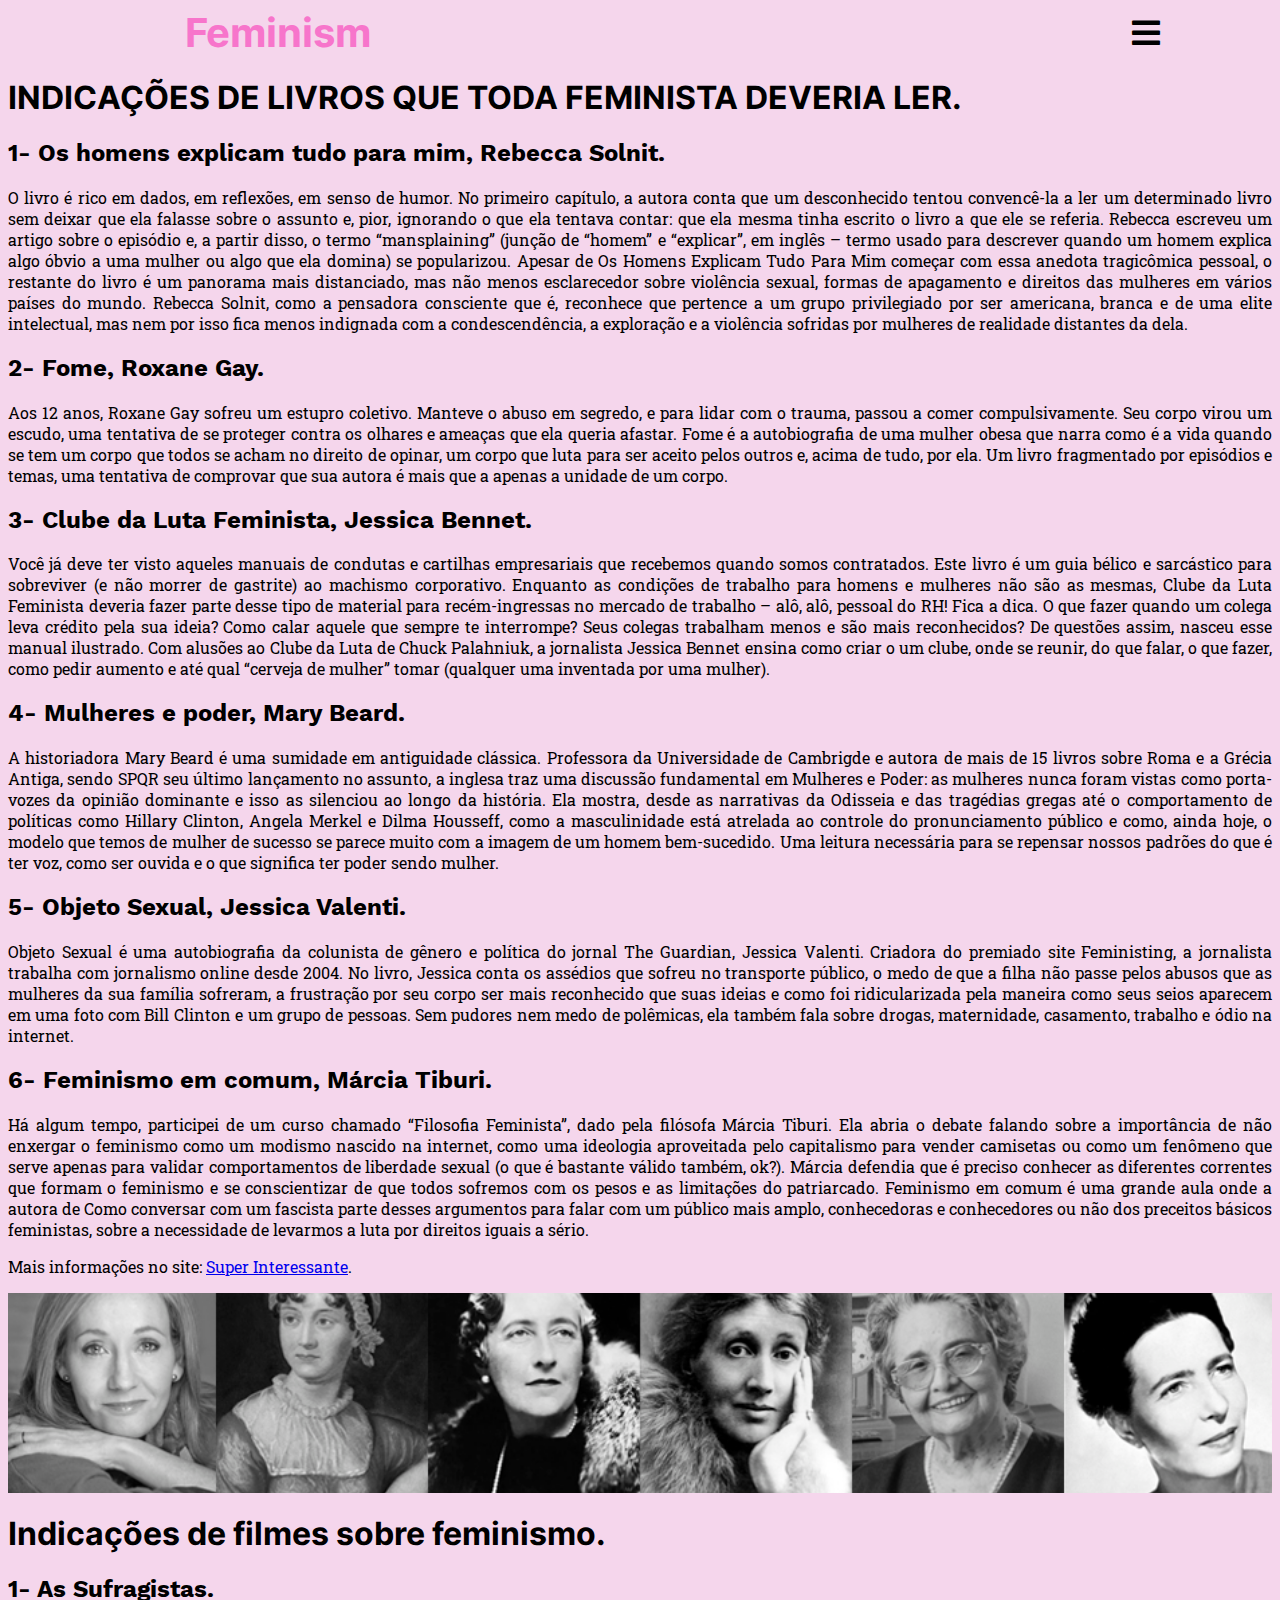
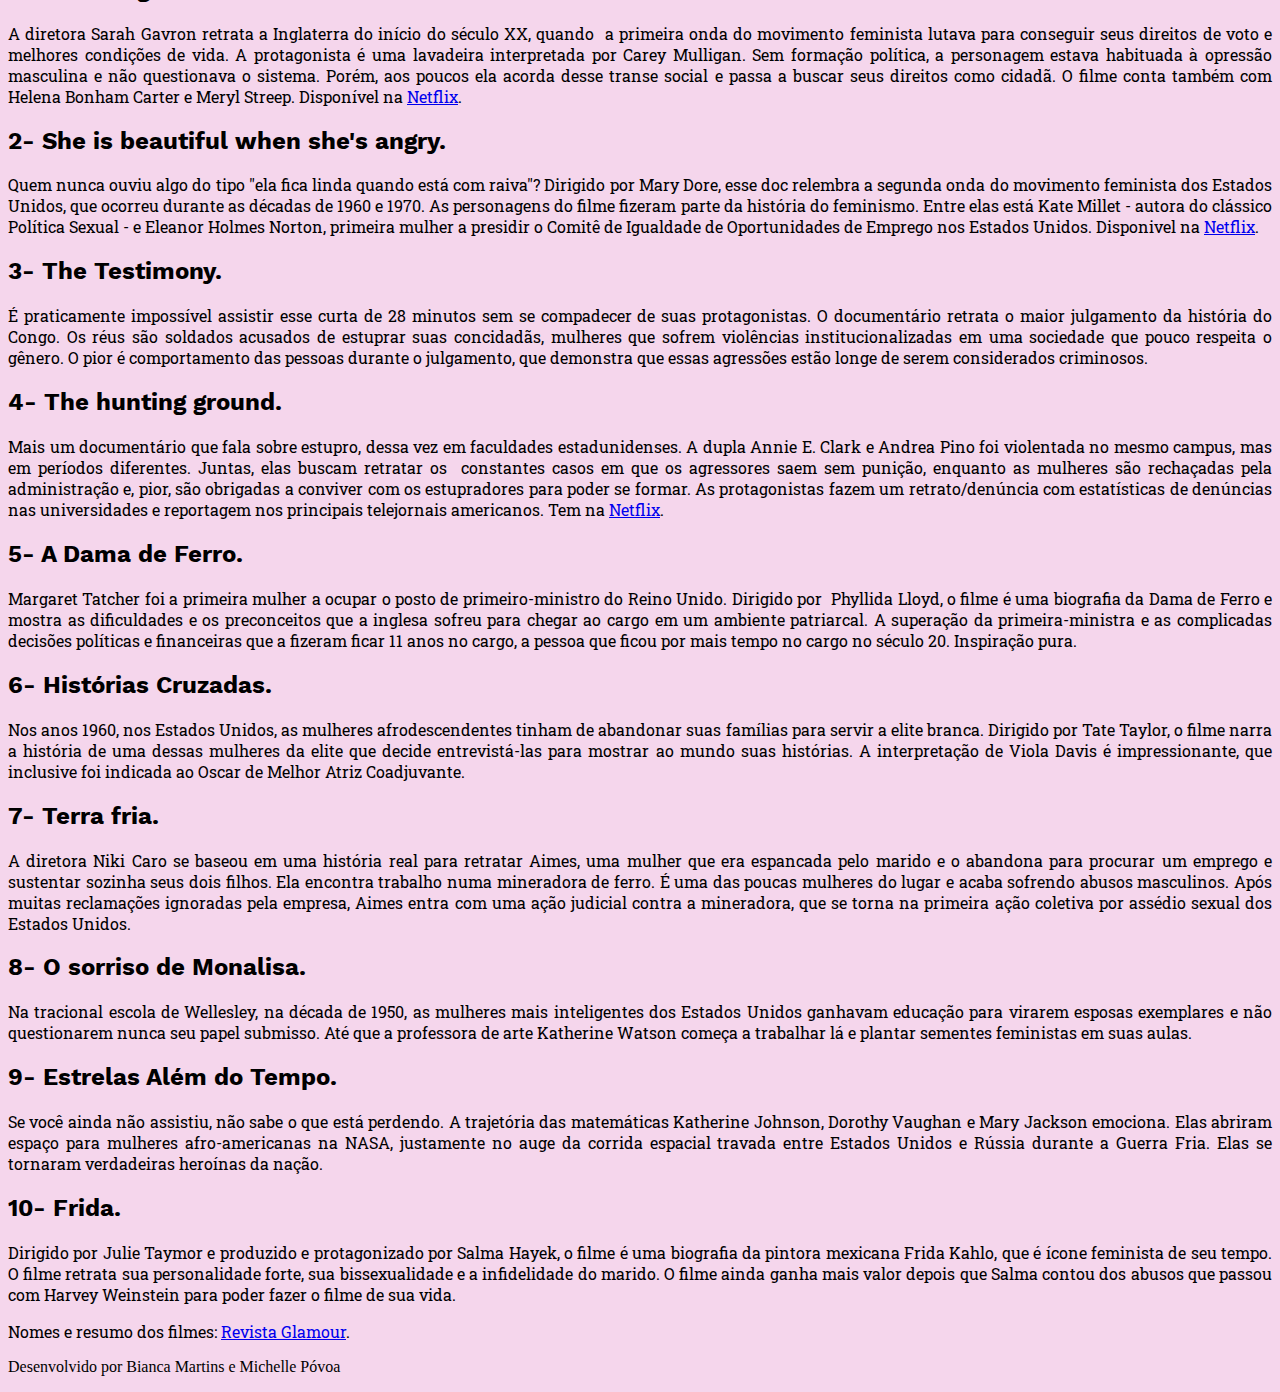
==== commit 346f7e2b: "feminsim 2.0" ====
--- a/Indicações de leituras e filmes.html
+++ b/Indicações de leituras e filmes.html
@@ -7,9 +7,8 @@
     <link rel="icon" href="assets/img/Icon.png">
     <link rel="stylesheet" href="assets/css/Style.css"> 
     <link rel="stylesheet" href="assets/css/all.css"> 
-    </head>
-    <body>
-   <nav>
+
+    <nav>
         <section id="feminism">
             <h1>Feminism</h1>
         </section>
@@ -20,13 +19,17 @@
     
         <section id="boton" class="i image">
             
-            <a href="Index.html">Home</a>
+            <a href="index.html">Home</a>
             <a href="Sobre.html">Sobre</a>
             <a href="Indicações de leituras e filmes.html">Indicações de leituras e filmes</a> 
             <a href="Notícias.html">Notícias</a>
-            <a href="perfis.html">Perfis que você deveria seguir</a>
+            <a href="Perfis.html">Perfis que você deveria seguir</a>
         </section>
     </nav>
+    
+    </head>
+    <body>
+   
         
         
             
@@ -269,6 +272,11 @@
     
     
     </body>
+
+    <footer>
+        <p>Desenvolvido por Bianca Martins e Michelle Póvoa</p>
+     </footer>
+
      <script src="js/script.js"></script>
           
           </html>
--- a/assets/css/Style.css
+++ b/assets/css/Style.css
@@ -11,6 +11,10 @@
     @font-face {
         font-family: 'WorkSans';
         src: url('../font/WorkSans-VariableFont_wght.ttf');
+    }
+    @font-face{
+        font-family: 'Inter';
+        src: url('../font/Inter-VariableFont_slnt,wght.ttf')
     }
 
 nav {
@@ -38,7 +42,7 @@
 }
 
 #feminism h1 {
-    font-family: 'Playfair Display';
+    font-family: 'Inter';
     color: rgb(247, 117, 203);
     font-size:2.5em;
     transition: color 2.0s;
@@ -52,26 +56,31 @@
 }
 
 #imgmenu{
-    background-image: url(../img/imagem1.jpg);
-    background-size: cover;
-    background-position: center;
-    padding: 100px 0px 100px 0px;
+    background-image: url(../img/imagem1.jpeg);
+    background-size: cover;
+    background-position: center;
     margin: 5px 0px;
 }
+
 #imgmenu2{
-    background-image: url(../img/imagem4.png);
-    background-size: cover;
-    background-position: center;
-    padding: 100px 0px 100px 0px;
+    background-image: url(../img/img2.jpeg);
+    background-size: cover;
+    background-position: center;
      margin: 5px 0px;
 }
 #imgmenu3{
-    background-image: url(../img/imagem3.jpg);
-    background-size: cover;
-    background-position: center;
-    padding: 100px 0px 100px 0px;
-     margin: 5px 0px;
-}
+    background-image: url(../img/imagem3.jpeg);
+    background-size: cover;
+    background-position: center;
+     margin: 5px 0px;
+}
+#imgmenu4{
+    background-image: url(../img/img4.jpeg);
+    background-size: cover;
+    background-position: center;
+     margin: 5px 0px;
+}
+
 #imgliteratura{
      background-image: url(../img/mulheresliteratura.jpg);
     background-size: cover;
@@ -161,7 +170,7 @@
     
 }
 #textindicacao h1{
-    font-family: 'WorkSans';
+    font-family: 'Inter';
     color: black;
     text-align: left;
     font-size: 2.0;
@@ -184,7 +193,7 @@
     text-align: left;
 }
 #textfilmes h1{
-    font-family: 'WorkSans';
+    font-family: 'Inter';
     color: black;
     text-align: left;
     font-size: 2.0;
@@ -207,7 +216,7 @@
     text-align: left;
 }
 #textnoticias h1{
-    font-family: 'WorkSans';
+    font-family: 'Inter';
     color: black;
     text-align: left;
     font-size: 2.0;
@@ -224,7 +233,7 @@
     font-size: 1.0 em;
 }
 #instagram h1{
-    font-family: 'WorkSans';
+    font-family: 'Inter';
     color: black;
     text-align: left;
     font-size: 2.0;
@@ -249,4 +258,4 @@
 }
 .mostrar{
     left: 0px !important;
-}+}
